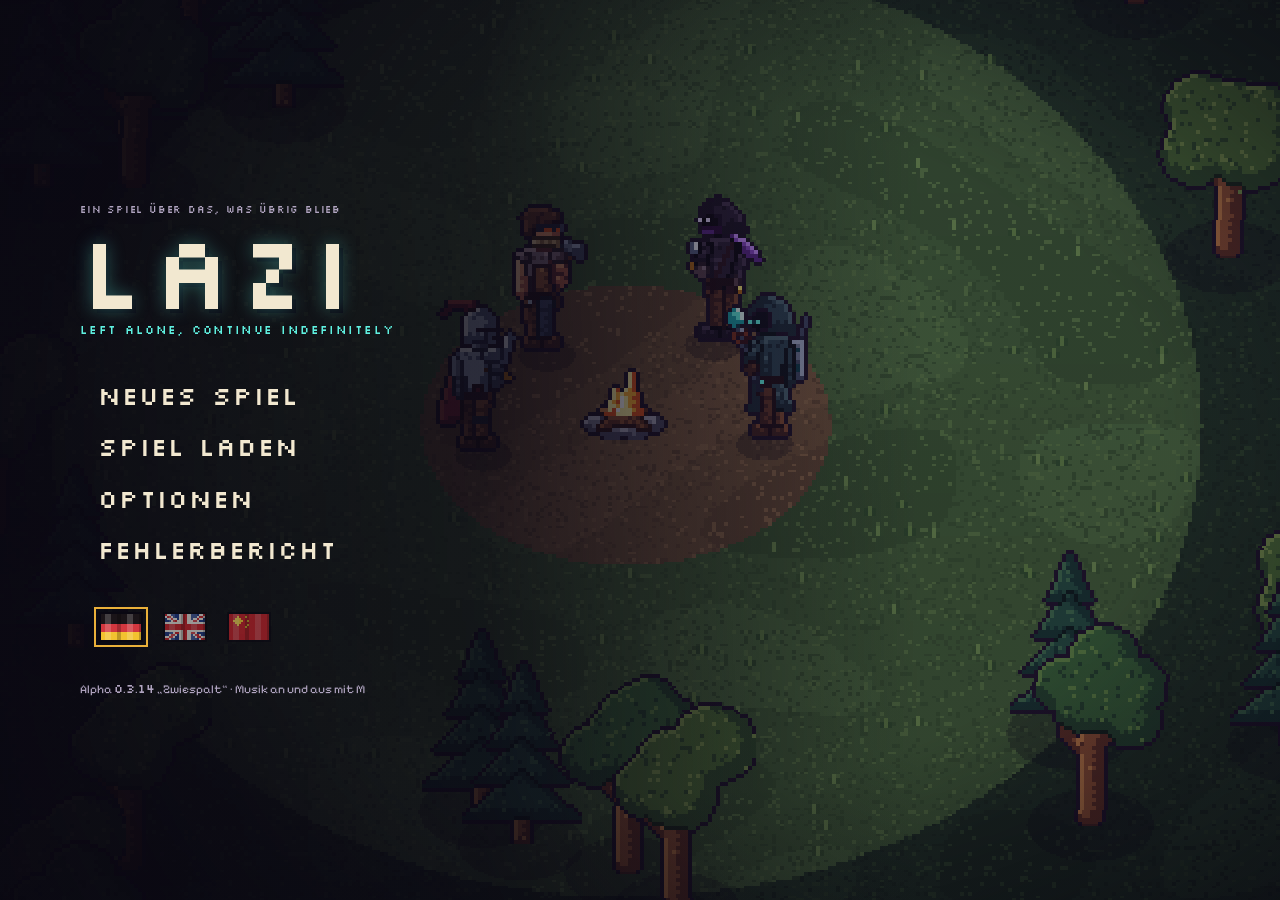
==== index.html @ 19bdff9a "LAZI 0.3.14" ====
<!doctype html><html><head><meta charset="utf-8">
<meta name="viewport" content="width=device-width,initial-scale=1,viewport-fit=cover">
<link rel="manifest" href="manifest.webmanifest"><link rel="apple-touch-icon" href="icon-192.png">
<meta name="mobile-web-app-capable" content="yes"><meta name="apple-mobile-web-app-capable" content="yes">
<meta name="apple-mobile-web-app-status-bar-style" content="black-translucent"><meta name="apple-mobile-web-app-title" content="LAZI">
<meta name="theme-color" content="#120f1c">
<style>:root{box-sizing:border-box;padding-top:env(safe-area-inset-top,0px);padding-bottom:env(safe-area-inset-bottom,0px)}body{margin:0;padding:0}img{max-width:100%}</style>
<script>if ('serviceWorker' in navigator) addEventListener('load', () => {
  const schonDa = !!navigator.serviceWorker.controller;
  navigator.serviceWorker.addEventListener('controllerchange', () => { if (schonDa) neueFassungBereit(); });
  navigator.serviceWorker.register('sw.js').then(r => {
    const pruefen = () => r.update().catch(() => {});
    pruefen();
    document.addEventListener('visibilitychange', () => { if (!document.hidden) pruefen(); });
  }).catch(() => {});
});</script>
<title>LAZI</title>
<meta name="claude:viewport-fit-sides" content="cover">
<link rel="stylesheet" href="schriften/schriften.css">
<style>
/* Layout: Vollbild-Spielfläche (Three.js), darüber schwebende Pixel-Panels.
   Dorf: Ressourcen oben, Bauleiste unten. Mission: HUD oben, Steuerung unten.
   Bewusst nur ein dunkles Farbschema: das Spiel hat seine eigene Welt. */
:root {
  --night: #120f1c;      /* Hintergrund */
  --panel: #1f1a2e;      /* Panels, leicht violett wie die Umrisse der Figuren */
  --panel2: #2a2340;     /* Karten in Panels */
  --edge: #463a62;       /* Panel-Rahmen */
  --ink: #f2e8d0;        /* Pergament-Text */
  --dim: #b0a4c0;        /* leiser Text */
  --bronze: #eab03a;     /* Gold */
  --relic: #5ff0e0;      /* Lazi-Leuchten */
  --blood: #ff5a4a;      /* Leben, Gefahr */
  --good: #8ad860;       /* Einwohner, Heilung */
  --rare: #5b9cff;
  --f-display: 'Silkscreen', 'Courier New', monospace;
  --f-body: 'LAZI Ziffern', 'Pixelify Sans', 'Trebuchet MS', sans-serif;
  color-scheme: dark;
}
html, body { height: 100%; }
[hidden] { display: none !important; }
body {
  background: var(--night); color: var(--ink);
  font-family: var(--f-body); font-size: 16px; line-height: 1.35;
  overflow: hidden; user-select: none; -webkit-user-select: none; touch-action: none;
}
#game { position: fixed; inset: 0; width: 100%; height: 100%; display: block; image-rendering: pixelated; }
button { font: inherit; color: inherit; }

.panel {
  background: var(--panel); color: var(--ink);
  border: 2px solid var(--edge);
  box-shadow: 0 0 0 2px #0a0812, inset 0 -3px 0 #0006;
  padding: 8px 10px;
}
.label { font-family: var(--f-display); font-size: 10px; letter-spacing: .08em; text-transform: uppercase; color: var(--dim); }
.note { font-size: 13px; color: var(--dim); margin: 0; }

.btn {
  appearance: none; cursor: pointer; justify-self: start;
  font: 400 15px/1 var(--f-display); letter-spacing: .06em; text-transform: uppercase;
  color: #241404; background: var(--bronze); border: 0; padding: 12px 18px;
  box-shadow: inset 0 -4px 0 #9a5a10, 0 0 0 2px #0a0812;
}
.btn:hover { filter: brightness(1.1); }
.btn:focus-visible, .baukarte:focus-visible, .tb:focus-visible, .schliessen:focus-visible { outline: 3px solid var(--relic); outline-offset: 3px; }
.btn:disabled { filter: grayscale(1) brightness(.6); cursor: not-allowed; }
.btn.small { font-size: 11px; padding: 8px 10px; }
.btn.ghost { background: var(--panel2); color: var(--ink); box-shadow: inset 0 -4px 0 #0008, 0 0 0 2px var(--edge); }
.knopfreihe { display: flex; flex-wrap: wrap; gap: 10px; }

/* ---------- Mission-HUD ---------- */
#hud {
  position: fixed; left: 0; right: 0; top: 0; pointer-events: none;
  display: flex; gap: 8px; justify-content: space-between; align-items: flex-start;
  padding-top: calc(10px + env(safe-area-inset-top, 0px));
  padding-left: max(16px, env(safe-area-inset-left, 0px));
  padding-right: max(16px, env(safe-area-inset-right, 0px));
}
#hud > .panel { min-width: 0; }
.hud-l { display: grid; gap: 5px; width: 210px; }
.hud-c { text-align: center; display: grid; gap: 4px; min-width: 190px; }
.hud-r { display: grid; grid-template-columns: auto auto; gap: 2px 12px; font-variant-numeric: tabular-nums; }
.hud-r b { text-align: right; font-weight: 600; }
.g { color: var(--bronze); } .t { color: var(--relic); }
.bar { position: relative; height: 14px; background: #0a0812; border: 2px solid #000; }
.bar i { position: absolute; inset: 0 auto 0 0; width: 100%; display: block; }
.bar b { position: relative; display: block; font: 600 11px/10px var(--f-body); text-align: center; padding-top: 1px; color: #fff; text-shadow: 1px 1px 0 #000; }
.bar.hp i { background: linear-gradient(#ff7a5e 0 50%, #d2373f 50%); }
.bar.charge { height: 8px; }
.bar.charge i { background: var(--relic); width: 0; }
.bar.boss { height: 12px; }
.bar.boss i { background: linear-gradient(#c09cff 0 50%, #8a5ce0 50%); }
.bar.door i { background: linear-gradient(#c8d2e8 0 50%, #68728e 50%); }
#waveLabel { font-family: var(--f-display); font-size: 14px; letter-spacing: .06em; }
#waveSub { font-size: 13px; color: var(--dim); }
.weapon { font-size: 13px; }

#hint {
  position: fixed; left: max(16px, env(safe-area-inset-left, 0px)); bottom: calc(14px + env(safe-area-inset-bottom, 0px));
  font-size: 13px; color: var(--dim); max-width: 600px; pointer-events: none;
  display: flex; flex-wrap: wrap; gap: 4px 14px;
}
kbd { font-family: var(--f-display); font-size: 10px; color: var(--ink); background: #0a0812; border: 1px solid var(--edge); padding: 1px 4px; white-space: nowrap; }

#toast {
  position: fixed; left: 50%; top: 30%; transform: translate(-50%, -50%);
  font-family: var(--f-display); font-size: clamp(18px, 4vw, 30px); letter-spacing: .06em; text-align: center;
  color: var(--ink); text-shadow: 3px 3px 0 #0a0812; pointer-events: none; opacity: 0; transition: opacity .25s;
  width: min(90vw, 720px); text-wrap: balance; z-index: 5;
}
#toast.show { opacity: 1; }
#toast small { display: block; font-family: var(--f-body); font-size: .55em; letter-spacing: 0; color: var(--bronze); margin-top: 6px; }

#fx { position: fixed; inset: 0; pointer-events: none; overflow: hidden; }
.dmg { position: absolute; font: 700 15px/1 var(--f-body); color: #fff; text-shadow: 2px 2px 0 #0a0812, -1px -1px 0 #0a0812; transform: translate(-50%, -50%); white-space: nowrap; }
.dmg.big { font-size: 21px; color: var(--bronze); }
.dmg.hurt { color: #ff8a70; }
.dmg.heal { color: var(--good); }
.dmg.loot { color: var(--relic); font-size: 13px; }

#itemCard {
  position: fixed; left: 50%; transform: translateX(-50%);
  bottom: calc(18px + env(safe-area-inset-bottom, 0px));
  width: min(360px, calc(100vw - 32px)); display: grid; gap: 4px;
}
#hint:not([hidden]) ~ #itemCard { bottom: calc(90px + env(safe-area-inset-bottom, 0px)); }
#itemCard.touch { bottom: calc(190px + env(safe-area-inset-bottom, 0px)); }
#itemCard .ic-name { font-size: 19px; font-weight: 700; }
#itemCard .ic-stats { font-size: 14px; font-variant-numeric: tabular-nums; }
#itemCard .ic-eff { font-size: 13px; color: var(--relic); }
.up { color: var(--good); } .down { color: #ff8a70; }

/* ---------- Dorf ---------- */
#dorfUi { position: fixed; inset: 0; pointer-events: none; }
#dorfUi > * { pointer-events: auto; }
#dorfTop {
  position: absolute; left: 0; right: 0; top: 0; pointer-events: none;
  display: flex; gap: 8px; justify-content: space-between; align-items: flex-start; flex-wrap: wrap;
  padding-top: calc(10px + env(safe-area-inset-top, 0px));
  padding-left: max(16px, env(safe-area-inset-left, 0px));
  padding-right: max(16px, env(safe-area-inset-right, 0px));
}
#dorfTop > * { pointer-events: auto; min-width: 0; }
.ressourcen { display: flex; flex-wrap: wrap; gap: 4px 16px; align-items: baseline; font-variant-numeric: tabular-nums; }
.res { display: grid; }
.res b { font-size: 19px; font-weight: 700; line-height: 1.1; }
.res .a { color: var(--good); }
.res small { font-size: 11px; color: var(--dim); }
.res b, .res-mini b { text-shadow: 1px 1px 0 #0a0812; letter-spacing: .02em; }
/* Eingeklappt: die übrigen Vorräte als Kurzliste mit Symbolen im freien Platz rechts */
.ressourcen:not(.zu) .res-mini { display: none; }
.res-mini { display: grid; grid-template-columns: repeat(2, auto); gap: 1px 10px; align-content: center; justify-content: start; font-variant-numeric: tabular-nums; }
.res-mini span { display: flex; align-items: center; gap: 3px; white-space: nowrap; }
.res-mini b { font-size: 14px; font-weight: 700; line-height: 1.1; color: var(--ink); }
.res-mini .rsym { width: 13px; height: 13px; }
.epoche { width: 300px; display: grid; gap: 4px; }
.epoche-name { font-family: var(--f-display); font-size: 12px; letter-spacing: .04em; }
#dZiel { list-style: none; margin: 0; padding: 0; font-size: 13px; color: var(--dim); display: grid; gap: 1px; }
#dZiel li.ok { color: var(--good); }
.oben-rechts { display: flex; gap: 8px; align-items: flex-start; }

#bauBereich {
  position: absolute; left: max(16px, env(safe-area-inset-left, 0px)); bottom: calc(14px + env(safe-area-inset-bottom, 0px));
  right: calc(max(16px, env(safe-area-inset-right, 0px)) + 190px); display: grid; gap: 0;
}
#bauReiter { display: flex; gap: 2px; overflow-x: auto; touch-action: pan-x; }
#bauBereich.zu #bauLeiste { display: none; }
.reiter.klappe { color: var(--ink); }
#bauBereich.zu .reiter { border-bottom: 2px solid var(--edge); }
.reiter {
  appearance: none; cursor: pointer; flex: none; font: 400 11px/1 var(--f-display); letter-spacing: .05em; text-transform: uppercase;
  color: var(--dim); background: var(--panel); border: 2px solid var(--edge); border-bottom: 0; padding: 8px 12px 7px;
}
.reiter.an { color: var(--bronze); background: var(--panel); box-shadow: inset 0 3px 0 var(--bronze); }
.reiter:focus-visible { outline: 3px solid var(--relic); outline-offset: -3px; }
#bauLeiste { display: flex; gap: 8px; overflow-x: auto; padding: 8px; touch-action: pan-x; min-height: 128px; align-items: stretch; }
.leiste-note { align-self: center; max-width: 52ch; padding: 0 6px; }
.politik-karte { flex: 0 0 auto; width: 230px; display: grid; gap: 4px; align-content: start; background: var(--panel2); border: 2px solid var(--edge); padding: 6px 8px; }
.ls-wert { font-size: 17px; }
.gruende { list-style: none; margin: 0; padding: 0; display: grid; gap: 1px; font-size: 12px; }
.gruende li { display: flex; justify-content: space-between; gap: 8px; }
.nachbar { display: flex; justify-content: space-between; gap: 8px; font-size: 14px; }
.ausbau { display: grid; gap: 2px; border-top: 2px solid var(--edge); padding-top: 6px; }
.res.kohle b { color: #a8a0b8; }
.baukarte {
  flex: 0 0 auto; width: 118px; display: grid; justify-items: center; gap: 2px; cursor: pointer; text-align: center;
  background: var(--panel2); border: 2px solid var(--edge); padding: 6px 6px 8px;
}
.baukarte:hover { border-color: var(--bronze); }
.baukarte canvas { width: 64px; height: auto; max-height: 56px; object-fit: contain; image-rendering: pixelated; }
.baukarte b { font-size: 14px; line-height: 1.1; overflow-wrap: anywhere; hyphens: auto; }
.baukarte { overflow: hidden; }
.baukarte span, .baukarte p { overflow-wrap: anywhere; hyphens: auto; }
.baukarte .preis { font-size: 12px; color: var(--bronze); }
.baukarte .grund { font-size: 11px; color: #ff9a80; min-height: 1em; }
.baukarte.gesperrt { opacity: .62; }
.baukarte { position: relative; }
.baukarte .schloss { display: none; position: absolute; left: 50%; top: 8px; transform: translateX(-50%); width: 60px; height: auto; image-rendering: pixelated; pointer-events: none; }
.baukarte.epochezu { opacity: 1; background: #0e0c14; border-color: #2a2632; }
.baukarte.epochezu > :not(.schloss):not(.grund) { filter: grayscale(1) brightness(.45); }
.baukarte.epochezu .schloss { display: block; }
.baukarte.epochezu .grund { color: #c0b8d0; }
#dorfKnoepfe {
  position: absolute; right: max(16px, env(safe-area-inset-right, 0px)); bottom: calc(14px + env(safe-area-inset-bottom, 0px));
  display: grid; gap: 8px; width: 176px;
}
#dorfKnoepfe .btn { justify-self: stretch; text-align: center; }
#btnMission { padding: 16px 12px; font-size: 16px; }
#bauModus {
  position: absolute; left: 50%; transform: translateX(-50%); bottom: calc(18px + env(safe-area-inset-bottom, 0px));
  display: flex; gap: 10px; align-items: center; flex-wrap: wrap; justify-content: center; width: min(460px, calc(100vw - 32px));
}
#bauModusText { font-weight: 600; flex: 1 1 100%; text-align: center; }
#infoPanel {
  position: absolute; right: max(16px, env(safe-area-inset-right, 0px)); top: calc(150px + env(safe-area-inset-top, 0px));
  width: min(300px, calc(100vw - 32px)); display: grid; gap: 8px; padding-right: 36px;
  max-height: calc(100vh - 370px); overflow-y: auto;
}
#infoPanel .btn { justify-self: stretch; text-align: center; }
#infoPanel p { margin: 0; font-size: 14px; }
.info-titel { font-family: var(--f-display); font-size: 15px; }
.schliessen { position: absolute; right: 6px; top: 4px; background: none; border: 0; color: var(--dim); font-size: 22px; cursor: pointer; padding: 2px 6px; }

/* ---------- Overlay ---------- */
#overlay {
  position: fixed; inset: 0; display: grid; place-items: center; overflow-y: auto; z-index: 10;
  background: radial-gradient(ellipse at center, #120f1ccc, #06040cf0);
  padding-block: calc(20px + env(safe-area-inset-top, 0px)) calc(20px + env(safe-area-inset-bottom, 0px));
  padding-left: max(16px, env(safe-area-inset-left, 0px)); padding-right: max(16px, env(safe-area-inset-right, 0px));
  touch-action: pan-y;
}
.card { width: min(580px, 100%); display: grid; gap: 14px; padding: 20px 22px; }
.card h1 { margin: 0; font-family: var(--f-display); font-weight: 400; font-size: clamp(24px, 6vw, 36px); line-height: 1.05; letter-spacing: .03em; text-wrap: balance; }
.card p { margin: 0; max-width: 62ch; }
.card .story { font-size: 17px; border-left: 3px solid var(--bronze); padding-left: 12px; }
.facts { display: grid; grid-template-columns: max-content 1fr; gap: 6px 14px; font-size: 15px; margin: 0; }
.facts dt { font-family: var(--f-display); font-size: 10px; letter-spacing: .08em; text-transform: uppercase; color: var(--dim); padding-top: 4px; }
.facts dd { margin: 0; min-width: 0; }
.pips { color: var(--blood); letter-spacing: 2px; }
.pips span { color: #4a3e5a; }
.rewards { display: flex; flex-wrap: wrap; gap: 8px; }
.reward { border: 2px solid var(--edge); background: #0a0812; padding: 6px 10px; font-variant-numeric: tabular-nums; }
.reward b { font-size: 20px; display: block; }
.reward.g b { color: var(--bronze); } .reward.t b { color: var(--relic); } .reward.a b { color: var(--good); } .reward.s b { color: var(--ink); }
.controls { display: grid; grid-template-columns: max-content 1fr; gap: 4px 12px; font-size: 14px; color: var(--dim); }
.beutel { display: grid; gap: 8px; max-height: 50vh; overflow-y: auto; }
.beutel-zeile { background: var(--panel2); border: 2px solid var(--edge); padding: 8px 10px; display: grid; gap: 4px; }
.beutel-zeile.aktiv { border-color: var(--bronze); }
.bz-name { font-weight: 700; font-size: 16px; }
.bz-werte { font-size: 13px; color: var(--dim); }
.bz-werte .eff { color: var(--relic); }
.bz-knoepfe { display: flex; flex-wrap: wrap; gap: 6px; }
.bz-knoepfe:empty { display: none; }

/* ---------- Touch-Steuerung ---------- */
#touch { position: fixed; inset: 0; pointer-events: none; }
#stick {
  position: absolute; left: max(18px, env(safe-area-inset-left, 0px)); bottom: calc(24px + env(safe-area-inset-bottom, 0px));
  width: 130px; height: 130px; border-radius: 50%; border: 2px solid #ffffff33; background: #00000033; pointer-events: auto;
}
#knob { position: absolute; left: 50%; top: 50%; width: 54px; height: 54px; margin: -27px 0 0 -27px; border-radius: 50%; background: #f2e8d055; border: 2px solid #f2e8d0aa; }
#tbtns {
  position: absolute; right: max(16px, env(safe-area-inset-right, 0px)); bottom: calc(22px + env(safe-area-inset-bottom, 0px));
  display: grid; grid-template-columns: 64px 76px; grid-template-rows: 64px 76px; gap: 10px; pointer-events: auto;
}
.tb {
  border-radius: 50%; border: 2px solid #0a0812; color: var(--ink); background: #1f1a2ecc;
  font: 400 9px/1.1 var(--f-display); letter-spacing: .04em; text-transform: uppercase; display: grid; place-items: center; text-align: center;
  box-shadow: inset 0 -4px 0 #0008;
}
.tb.main { background: #eab03acc; color: #241404; grid-column: 2; grid-row: 2; }
.tb.on { filter: brightness(1.5); }


/* Düstere Stimmung: dunkle Ränder und ein kühler Schleier über der Welt */
#stimmung {
  position: fixed; inset: 0; pointer-events: none;
  background:
    radial-gradient(ellipse 75% 70% at 50% 50%, transparent 55%, rgba(6, 4, 14, .62) 100%),
    linear-gradient(rgba(28, 22, 52, .22), rgba(18, 12, 30, .3));
}
.dmg.golem { color: #c8e8ff; font-size: 13px; }
.weapon.dim { color: var(--dim); font-size: 12px; }
.weapon.dim:empty { display: none; }
.bar.energy { height: 10px; }
.bar.energy i { background: linear-gradient(#a0fff4 0 50%, #2ab8b0 50%); }
.bar.energy b { font-size: 9px; line-height: 8px; }
.card.breit { width: min(860px, 100%); }
.klassen { display: grid; grid-template-columns: repeat(auto-fit, minmax(230px, 1fr)); gap: 10px; }
.klasse-karte { background: var(--panel2); border: 2px solid var(--edge); padding: 10px; display: grid; grid-template-columns: 72px 1fr; gap: 10px; align-items: stretch; }
.klasse-karte canvas { width: 64px; height: 78px; image-rendering: pixelated; }
.schwer-wahl { display: grid; gap: 6px; margin-bottom: 10px; }
.schwer-wahl .note { margin: 0; }
.schwer-wahl .btn, .kk-text .btn { min-height: 44px; }
#ladebild { position: fixed; inset: 0; z-index: 9000; display: grid; place-content: center; justify-items: center; gap: 12px; background: #0a0812; color: var(--ink); font: 400 15px var(--f-display); letter-spacing: .06em; }
#ladebild[hidden] { display: none; }
#ladebild i { display: block; width: 140px; height: 6px; background: linear-gradient(90deg, transparent, var(--bronze), transparent); background-size: 60px 100%; background-repeat: no-repeat; animation: laden 1s linear infinite; }
@keyframes laden { from { background-position: -60px 0; } to { background-position: 140px 0; } }
.kk-bilder { display: grid; justify-items: center; align-content: start; gap: 2px; }
.kk-bilder small { font-size: 10px; color: var(--dim); margin-bottom: 8px; text-align: center; }
.klasse-karte canvas.modern { height: auto; image-rendering: auto; }
.kk-text { display: flex; flex-direction: column; gap: 4px; min-width: 0; }
.kk-text .btn { margin-top: auto; align-self: flex-start; }
.kk-text b { font-size: 18px; }
.kk-text p { font-size: 14px; margin: 0; }
.wahl { display: grid; gap: 6px; }
.wahl-knoepfe { display: grid; grid-template-columns: repeat(auto-fit, minmax(112px, 1fr)); gap: 6px; }
.wahl-knopf { text-align: left; background: var(--panel2); border: 2px solid var(--edge); padding: 8px; cursor: pointer; display: grid; gap: 2px; }
.wahl-knopf small { font-size: 12px; color: var(--dim); }
.wahl-knopf.an { border-color: var(--bronze); box-shadow: inset 0 0 0 1px var(--bronze); }
.wahl-knopf:focus-visible { outline: 3px solid var(--relic); outline-offset: 2px; }
.oben-rechts .btn.small { padding: 9px 10px; }

/* ---------- Hauptmenü ---------- */
#hauptmenue {
  position: fixed; inset: 0; z-index: 8;
  background: linear-gradient(90deg, rgba(10, 8, 18, .94) 0, rgba(10, 8, 18, .72) 38%, rgba(10, 8, 18, 0) 72%);
  display: flex; align-items: center;
  padding-left: max(16px, env(safe-area-inset-left, 0px)); padding-right: max(16px, env(safe-area-inset-right, 0px));
  padding-block: calc(24px + env(safe-area-inset-top, 0px)) calc(24px + env(safe-area-inset-bottom, 0px));
}
.hm-innen { display: grid; gap: 34px; padding-left: clamp(0px, 5vw, 72px); max-width: 460px; }
.hm-titel { display: grid; gap: 6px; }
.hm-titel h1 { margin: 0; font-family: var(--f-display); font-weight: 400; font-size: clamp(56px, 12vw, 104px); line-height: .9; letter-spacing: .08em; color: var(--ink); text-shadow: 0 0 18px rgba(95, 240, 224, .35), 4px 4px 0 #0a0812; }
.hm-titel p { margin: 0; font-family: var(--f-display); font-size: 12px; letter-spacing: .12em; color: var(--relic); text-transform: uppercase; }
.hm-knoepfe { display: grid; gap: 4px; }
.hm-knopf {
  appearance: none; background: none; border: 0; cursor: pointer; text-align: left; color: var(--ink);
  font: 400 clamp(20px, 4vw, 26px)/1.2 var(--f-display); letter-spacing: .04em; padding: 8px 14px; border-left: 4px solid transparent;
  display: grid;
}
.hm-knopf small { font-family: var(--f-body); font-size: 13px; letter-spacing: 0; color: var(--dim); }
.hm-knopf:hover, .hm-knopf:focus-visible { border-left-color: var(--bronze); background: rgba(234, 176, 58, .08); outline: none; color: #fff; }
.bestenliste { width: 100%; border-collapse: collapse; font-size: 13px; margin: 4px 0 10px; }
.bestenliste th, .bestenliste td { text-align: left; padding: 3px 6px; border-bottom: 1px solid rgba(255,255,255,.1); }
.bestenliste th { color: var(--dim); font-weight: 400; }
.bestenliste .eigener td { color: var(--bronze, #eab03a); font-weight: 700; }
#bauOk.aus { opacity: .45; }
#bauGrundText { color: #ff9a80; flex: 1 1 100%; text-align: center; }
.hm-fuss { margin: 0; font-size: 12px; color: var(--dim); }
#bauReiter .werkzeug { margin-left: auto; }
#bauReiter .werkzeug + .werkzeug { margin-left: 0; }
#bauReiter .werkzeug:disabled { opacity: .45; cursor: default; }
.btn.abbau { color: #ff9a80; }
.hm-sprachen { display: flex; gap: 10px; padding-left: 14px; }
.flagge { appearance: none; padding: 3px; background: none; border: 2px solid transparent; cursor: pointer; line-height: 0; opacity: .6; transition: opacity .15s, transform .15s; }
.flagge canvas { width: 44px; height: 30px; image-rendering: pixelated; }
.flagge:hover, .flagge:focus-visible { opacity: 1; transform: translateY(-2px); outline: none; border-color: var(--edge); }
.flagge.an { opacity: 1; border-color: var(--bronze); }
#grafikHinweis { position: fixed; left: 50%; transform: translateX(-50%); top: calc(12px + env(safe-area-inset-top, 0px)); z-index: 20; width: min(420px, calc(100vw - 32px)); display: grid; gap: 8px; }
#grafikHinweis p { margin: 0; }
#fpsAnzeige { position: fixed; left: max(8px, env(safe-area-inset-left, 0px)); bottom: calc(6px + env(safe-area-inset-bottom, 0px)); z-index: 9; font: 400 10px var(--f-display); color: var(--relic); background: #0a0812c0; padding: 2px 5px; pointer-events: none; }

/* ---------- Spielstände und Optionen ---------- */
.plaetze { display: grid; gap: 8px; }
.modus-karten { display: grid; gap: 8px; }
.modus-karte {
  appearance: none; cursor: pointer; text-align: left; display: grid; gap: 3px; color: var(--ink);
  background: var(--panel2); border: 2px solid var(--edge); border-left: 4px solid var(--bronze); padding: 10px 12px; font: inherit;
}
.modus-karte b { font: 400 16px/1.1 var(--f-display); letter-spacing: .05em; text-transform: uppercase; color: var(--bronze); }
.modus-karte span { font-size: 14px; color: var(--ink); }
.modus-karte small { font-size: 12px; color: var(--dim); }
.modus-karte:hover:not(:disabled), .modus-karte:focus-visible { border-color: var(--bronze); background: rgba(234, 176, 58, .08); outline: none; }
.modus-karte:disabled { cursor: not-allowed; opacity: .55; border-left-color: var(--edge); }
.modus-karte:disabled b { color: var(--dim); }
.modus-karte:disabled small { color: var(--relic); }
.platz { display: flex; flex-wrap: wrap; gap: 8px 14px; align-items: center; justify-content: space-between; background: var(--panel2); border: 2px solid var(--edge); padding: 10px 12px; }
.platz.leer { opacity: .75; }
.platz-text { display: grid; gap: 2px; min-width: 0; }
.platz-text b { font-family: var(--f-display); font-weight: 400; font-size: 13px; letter-spacing: .04em; }
.platz-text span { font-size: 15px; }
.platz-text small { font-size: 12px; color: var(--dim); }
.platz-knoepfe { display: flex; flex-wrap: wrap; gap: 6px; }
.sicherung { font: 12px/1.4 ui-monospace, monospace; width: 100%; min-height: 110px; resize: vertical; box-sizing: border-box; background: #0a0812; color: var(--ink); border: 2px solid var(--edge); padding: 6px 8px; word-break: break-all; }
.optionen { display: grid; gap: 14px; }
.opt-gruppe { display: grid; grid-template-columns: minmax(0, 1fr) auto; gap: 8px 16px; align-items: center; }
.opt-gruppe > .label { grid-column: 1 / -1; color: var(--bronze); }
.opt-gruppe label { font-size: 15px; }
.opt-gruppe select, .opt-gruppe input[type="range"] { font: inherit; font-size: 14px; background: #0a0812; color: var(--ink); border: 2px solid var(--edge); padding: 4px 6px; width: 190px; max-width: 46vw; }
.opt-gruppe input[type="range"] { padding: 0; accent-color: var(--bronze); }
.opt-gruppe input[type="checkbox"] { width: 20px; height: 20px; accent-color: var(--bronze); justify-self: end; }
.opt-gruppe select:focus-visible, .opt-gruppe input:focus-visible { outline: 3px solid var(--relic); outline-offset: 2px; }

/* ---------- Held ---------- */
#btnHeld.hinweis { box-shadow: inset 0 -4px 0 #0008, 0 0 0 2px var(--bronze); }
.bar.xp { height: 16px; }
.bar.xp i { background: linear-gradient(#ffe07a 0 50%, var(--bronze) 50%); }
.bar.xp b { font-size: 11px; line-height: 12px; }
.held-grid { display: grid; grid-template-columns: minmax(0, 1fr) minmax(0, 1.8fr); gap: 18px; align-items: start; }
.held-werte, .held-baum { display: grid; gap: 8px; min-width: 0; }
.wert-zeile { display: flex; gap: 10px; align-items: center; justify-content: space-between; background: var(--panel2); border: 2px solid var(--edge); padding: 8px 10px; }
.wert-zeile .note { display: block; }
.meilenstein { display: grid; gap: 6px; }
.ms-kopf { display: flex; gap: 10px; align-items: baseline; }
.ms-stufe { font-family: var(--f-display); font-size: 13px; color: var(--dim); }
.ms-stufe.erreicht { color: var(--bronze); }
.ms-wahl { display: grid; grid-template-columns: minmax(0, 1fr) auto minmax(0, 1fr); gap: 6px; align-items: stretch; }
.oder { align-self: center; font-size: 12px; color: var(--dim); }
.faehigkeit { background: var(--panel2); border: 2px solid var(--edge); padding: 8px 10px; display: flex; flex-direction: column; gap: 4px; }
.faehigkeit b { font-size: 15px; }
.faehigkeit p { margin: 0; font-size: 13px; color: var(--dim); }
.faehigkeit .btn { align-self: flex-start; margin-top: auto; }
.faehigkeit.gewaehlt { border-color: var(--bronze); box-shadow: inset 0 0 0 1px var(--bronze); }
.faehigkeit.verpasst, .faehigkeit.gesperrt { opacity: .5; }
.dmg.perfekt { color: #d8b0ff; font-size: 17px; }

/* ---------- Weltkarte ---------- */
#weltkarte {
  position: fixed; inset: 0; z-index: 7; background: #0a0812; display: flex; flex-direction: column; gap: 10px;
  padding-block: calc(10px + env(safe-area-inset-top, 0px)) calc(10px + env(safe-area-inset-bottom, 0px));
  padding-left: max(16px, env(safe-area-inset-left, 0px)); padding-right: max(16px, env(safe-area-inset-right, 0px));
}
.karte-kopf { display: flex; flex-wrap: wrap; gap: 8px 16px; align-items: center; justify-content: space-between; }
.karte-kopf > div:first-child { display: grid; gap: 2px; min-width: 0; }
.karte-titel { font-family: var(--f-display); font-weight: 400; font-size: 20px; letter-spacing: .04em; }
.karte-kopf small { font-size: 13px; color: var(--dim); }
.karte-flaeche { flex: 1; min-height: 0; display: grid; grid-template-columns: minmax(0, 1fr) 320px; gap: 12px; align-items: start; }
.karte-rahmen { position: relative; width: min(100%, calc((100vh - 120px) * 16 / 9)); aspect-ratio: 16 / 9; justify-self: center; border: 2px solid var(--edge); box-shadow: 0 0 0 2px #0a0812; align-self: center; }
#karteBild { position: absolute; top: 0; left: 0; width: 100%; height: 100%; image-rendering: pixelated; display: block; }
#karteOrte { position: absolute; top: 0; left: 0; width: 100%; height: 100%; z-index: 1; }
.ort-liste { display: none; position: relative; flex: none; gap: 6px; overflow-x: auto; padding-bottom: 2px; -webkit-overflow-scrolling: touch; }
.ort-liste button { flex: none; appearance: none; background: var(--panel); border: 1px solid var(--edge); color: var(--ink); font: 400 11px/1.2 var(--f-display); letter-spacing: .03em; padding: 7px 9px; cursor: pointer; white-space: nowrap; }
.ort-liste button.heim { border-color: var(--relic); }
.ort-liste button.gewaehlt { border-color: var(--bronze); background: #2a2340; box-shadow: inset 0 0 0 1px var(--bronze); }
.karte-scroll { display: contents; }
.ort-knopf.rechts { transform: translate(-100%, 18%); }
.ort-knopf.links { transform: translate(0, 18%); }
.ort-knopf.gewaehlt { z-index: 2; }
.ort-knopf {
  position: absolute; transform: translate(-50%, 18%); appearance: none; cursor: pointer;
  background: #0a0812d8; border: 1px solid var(--edge); color: var(--ink); padding: 3px 6px;
  font: 400 10px/1.2 var(--f-display); letter-spacing: .03em; display: grid; justify-items: center; gap: 1px; white-space: nowrap;
}
.ort-knopf .pips { font-size: 8px; letter-spacing: 1px; }
.ort-knopf:hover, .ort-knopf:focus-visible { border-color: var(--bronze); outline: none; }
.ort-knopf.gewaehlt { border-color: var(--bronze); background: #2a2340f0; box-shadow: 0 0 0 1px var(--bronze); }
.ort-knopf.bald { color: var(--dim); }
.ort-knopf.geheim { border-color: #b46aff; color: #e0c8ff; }
.ort-knopf.heim { border-color: var(--relic); }
.ort-knopf.anfrage { border-color: #e8c040; }
.ort-knopf.anfrage .ort-name::after, .ort-liste button.anfrage::after { content: ' !'; color: #e8c040; font-weight: bold; }
.anfrage-box { border: 2px solid #e8c040; background: var(--panel2); padding: 8px; display: grid; gap: 6px; margin-bottom: 6px; }
.anfrage-box .label { color: #e8c040; }
.tagesbericht .bericht-zahlen { display: flex; flex-wrap: wrap; gap: 4px 10px; margin: 4px 0 8px; font-size: 15px; }
.tagesbericht .bericht-text p { margin: 4px 0; }
.cluster.still b { color: #c0612c; }
.cluster.still .cluster-bar { opacity: .3; }
.stand-liste, .aushaenge { display: grid; gap: 4px; margin: 6px 0; }
.stand-zeile, .aushang { border: 2px solid var(--line, #3a3446); background: var(--panel2); padding: 6px 8px; display: grid; gap: 4px; }
.stand-knoepfe { display: flex; flex-wrap: wrap; gap: 4px; }
.aushang.erledigt { opacity: 0.6; }
.aushang p { margin: 0; }
#marktKnopf { position: fixed; left: 50%; transform: translateX(-50%); bottom: calc(14px + env(safe-area-inset-bottom, 0px)); z-index: 6; max-width: calc(100vw - 32px); font-size: 11px; padding: 7px 12px; box-shadow: inset 0 -3px 0 #9a5a10, 0 0 0 2px #0a0812; }
.stand-knoepfe .btn, .aushang .btn { font-size: 10px; padding: 5px 8px; }
.preis[data-stufe="3"], .preis[data-stufe="4"] { color: #ff7a6a; }
.preis[data-stufe="0"], .preis[data-stufe="1"] { color: var(--good); }
.gold-zahl { color: #c8a048; }
.stand-zeile, .aushang { padding: 4px 6px; gap: 2px; }
.stand-zeile .note, .aushang .note { font-size: 12px; }
#karteInfo { display: grid; gap: 10px; align-content: start; max-height: 100%; overflow-y: auto; }
#karteInfo h2 { margin: 0; font-family: var(--f-display); font-weight: 400; font-size: 20px; letter-spacing: .03em; }
.karte-aktionen { display: grid; gap: 8px; }
.karte-aktionen .btn { justify-self: stretch; text-align: center; }
.aussenposten { border: 2px solid var(--edge); background: var(--panel2); padding: 8px; display: grid; gap: 6px; }

/* ---------- Ereignisse, Nachrichten, Chronik ---------- */
.ereignis-optionen { display: grid; gap: 8px; }
.ereignis-optionen .btn { justify-self: stretch; text-align: left; text-transform: none; font-family: var(--f-body); font-size: 16px; letter-spacing: 0; }
.ereignis-optionen .btn small { display: block; font-size: 13px; opacity: .8; margin-top: 2px; }
.folgen { margin: 0; padding-left: 20px; display: grid; gap: 4px; color: var(--bronze); }
.nachricht-zeile { display: grid; grid-template-columns: 76px 1fr; gap: 14px; align-items: start; }
.portrait { width: 72px; height: 108px; image-rendering: pixelated; border: 2px solid var(--edge); background: #0a0812; }
.nachricht-text { display: grid; gap: 4px; min-width: 0; }
.nachricht-text b { font-size: 18px; }
.nachricht-text p { margin: 0; font-size: 18px; line-height: 1.45; }
.nachricht-text p.funk { font-family: var(--f-display); font-size: 14px; letter-spacing: .06em; color: var(--relic); }
.chronik { display: grid; gap: 8px; max-height: 55vh; overflow-y: auto; }
.chronik-eintrag { background: var(--panel2); border: 2px solid var(--edge); padding: 8px 10px; display: grid; gap: 4px; }
.chronik-eintrag b { color: var(--bronze); }
.chronik-eintrag p { margin: 0; font-size: 15px; }
.chronik-eintrag.leer { opacity: .5; }
.chronik-eintrag.leer p { font-style: italic; }
.chronik-reiterleiste { display: flex; flex-wrap: wrap; gap: 6px; }
.chronik-reiter { appearance: none; background: var(--panel2); border: 1px solid var(--edge); color: var(--ink); font: 400 12px/1.2 var(--f-display); padding: 6px 8px; cursor: pointer; }
.chronik-reiter small { color: var(--dim); }
.chronik-reiter.aktiv { border-color: var(--bronze); box-shadow: inset 0 0 0 1px var(--bronze); }
.chronik-reiter.neu::after { content: ' •'; color: #e8c040; }
.chronik-kapiteltext { margin: 0; }
.chronik-kopf { display: flex; justify-content: space-between; align-items: baseline; gap: 8px; }
.chronik-neu { font: 400 10px/1 var(--f-display); color: #1d1328; background: #e8c040; padding: 2px 5px; text-transform: uppercase; }
.chronik-stimme { color: var(--dim); }
.chronik-eintrag .nachtrag { border-left: 2px solid var(--bronze); padding-left: 8px; font-style: italic; color: var(--dim); }
.chronik-eintrag .nachtrag .label { display: block; font-style: normal; }
.chronik-eintrag.stimme-fund { background: #2a2418; border-color: #5a4a30; }
.chronik-eintrag.stimme-fund .chronik-text { font-family: var(--f-body); color: #e8dcc0; }
.chronik-eintrag.stimme-funk .chronik-text, .chronik-eintrag.stimme-kustos .chronik-text { font-family: ui-monospace, Menlo, Consolas, monospace; color: #9ff8ec; letter-spacing: .02em; }
.chronik-eintrag.stimme-funk, .chronik-eintrag.stimme-kustos { border-color: #2a5a5a; }
.chronik-eintrag.stimme-fuchs { border-style: dashed; border-color: #a0503a; }
.chronik-eintrag.stimme-fuchs .chronik-text { color: #ffb8a0; transform: rotate(-0.6deg); }
.legendaer { border: 2px solid #ff9a3a; background: rgba(255, 154, 58, .08); padding: 8px 10px; display: grid; gap: 2px; }
.legendaer b { color: #ff9a3a; font-size: 18px; }
.tagesbericht { border-left: 3px solid var(--edge); padding-left: 10px; display: grid; gap: 2px; }
.tagesbericht p { margin: 0; font-size: 14px; color: var(--dim); }
.reward.h b, .res .h { color: #c8a46a; }
.schlecht, .res small.schlecht { color: #ff8a70; }
.baukarte .wirkung { font-size: 11px; color: var(--good); line-height: 1.2; }
.info-wirkung { font-size: 14px; color: var(--good); }
.bar.door.feuer i { background: linear-gradient(#ffd060 0 50%, #e0521c 50%); }
#nebel { position: fixed; inset: 0; pointer-events: none; }

/* ---------- Version 6: Mana, Fähigkeiten, Zustände ---------- */
.bar.mana { height: 10px; }
.bar.mana i { background: linear-gradient(#8ab8ff 0 50%, #3a6ad0 50%); }
.bar.mana b { font-size: 9px; line-height: 8px; }
#technikLeiste {
  position: fixed; left: 50%; transform: translateX(-50%); bottom: calc(14px + env(safe-area-inset-bottom, 0px));
  display: flex; gap: 6px; padding: 6px; pointer-events: auto;
}
.tk {
  position: relative; width: 112px; display: grid; gap: 1px; padding: 5px 7px 6px; overflow: hidden;
  background: var(--panel2); border: 2px solid var(--edge);
}
.tk b { font-size: 13px; line-height: 1.1; }
.tk small { font-size: 11px; color: #8ab8ff; }
.tk kbd { justify-self: start; }
.tk::after, .tb.tq::after {
  content: ''; position: absolute; inset: 0; pointer-events: none;
  background: conic-gradient(rgba(6, 4, 14, .72) calc(var(--cd, 0) * 360deg), transparent 0);
}
.tk.leer, .tb.tq.leer { filter: grayscale(.8) brightness(.75); }
.tk.bereit { border-color: var(--relic); }
.tk-cd { position: absolute; right: 6px; top: 4px; z-index: 1; font: 400 14px var(--f-display); color: #fff; text-shadow: 1px 1px 0 #000; }
#hint:not([hidden]) ~ #technikLeiste { left: auto; right: max(16px, env(safe-area-inset-right, 0px)); transform: none; }
#technikLeiste:not([hidden]) ~ #itemCard { bottom: calc(96px + env(safe-area-inset-bottom, 0px)); }
.tb.tq { position: relative; overflow: hidden; background: #2a3a70cc; font: 400 10px/1.05 var(--f-body); letter-spacing: 0; text-transform: none; padding: 3px; overflow-wrap: anywhere; }
.tb.tq.bereit { box-shadow: inset 0 -4px 0 #0008, 0 0 0 2px var(--relic); }
.tb.tq span { position: relative; z-index: 1; }
.tb.tq .tk-cd { position: absolute; inset: auto 0 6px 0; right: auto; top: auto; width: 100%; font-size: 12px; }
#tbtns { grid-template-columns: 66px 66px 80px; grid-template-rows: 66px 66px 80px; gap: 8px; }
.tb { font-size: 11px; touch-action: none; box-shadow: inset 0 -4px 0 #0008, 0 2px 0 #0a0812; }
.tb.main { font-size: 11px; letter-spacing: 0; padding: 2px; }
.tb.tq .tk-cd { bottom: 4px; }
#tbtns [data-act="q"] { grid-column: 1; grid-row: 1; }
#tbtns [data-act="e"] { grid-column: 2; grid-row: 1; }
#tbtns [data-act="r"] { grid-column: 3; grid-row: 1; width: 66px; justify-self: center; }
#tbtns [data-act="turm"] { grid-column: 1; grid-row: 2; }
#tbtns [data-act="rolle"] { grid-column: 3; grid-row: 2; width: 66px; justify-self: center; }
#tbtns [data-act="laden"] { grid-column: 2; grid-row: 3; height: 66px; align-self: center; }
/* Version 11.1: Begleiter-Fähigkeiten und Elementwahl */
.bf-elemente .btn { font-size: 11px; padding: 6px 9px; border-color: var(--elf, var(--edge)); }
.bf-elemente .btn.gewaehlt { background: var(--elf); color: #120f1c; }
/* Version 12: Infoboxen einklappen */
.klappbar { position: relative; padding-right: 28px !important; }
.klapp { position: absolute; top: 3px; right: 3px; width: 20px; height: 20px; padding: 0; z-index: 3; cursor: pointer; pointer-events: auto;
  font: 400 13px/1 var(--f-display); color: var(--ink); background: #0a0812; border: 1px solid var(--edge); }
.klapp:hover, .klapp:focus-visible { border-color: var(--bronze); outline: none; }
.klappbar.zu > *:not(.klapp):not(.bleibt) { display: none !important; }
.klappbar.zu > .bleibt[hidden] { display: none !important; }
.klappbar.zu { min-height: 26px; min-width: 0 !important; width: auto !important; }
#hud .hud-l.zu { width: 150px !important; }
#hint.zu { padding: 4px 28px 4px 8px; }
#hint.zu::before { content: 'Steuerung'; font-size: 11px; color: var(--dim); }
#technikLeiste.zu > .tk { display: grid !important; width: 44px; }
#technikLeiste.zu .tk b, #technikLeiste.zu .tk small { display: none; }
/* Chinesisch: Pixel-Schrift auch für die Zeichen (Fusion Pixel, im Projekt); fehlt ein Zeichen, springt die Schrift des Geräts ein */
html[lang="zh-Hans"] { --f-display: 'Silkscreen', 'Fusion Pixel', 'PingFang SC', 'Hiragino Sans GB', 'Microsoft YaHei', 'Noto Sans CJK SC', 'Noto Sans SC', 'Source Han Sans SC', sans-serif; --f-body: 'LAZI Ziffern', 'Pixelify Sans', 'Fusion Pixel', 'PingFang SC', 'Hiragino Sans GB', 'Microsoft YaHei', 'Noto Sans CJK SC', 'Noto Sans SC', 'Source Han Sans SC', sans-serif; }
html[lang="zh-Hans"] .label, html[lang="zh-Hans"] .reiter { letter-spacing: .02em; }
html[lang="zh-Hans"] .label { font-size: 11px; }
.bf-liste { display: grid; gap: 6px; }
.bf { display: block; font-size: 12px; line-height: 1.35; color: var(--dim); }
.bf b { color: var(--ink); }
.bf-elemente { display: flex; flex-wrap: wrap; gap: 6px; }
.bf-kurz { color: #e8c070 !important; }
#tbtns .tb.main { grid-column: 3; grid-row: 3; }
.dmg.krit { font-size: 22px; color: #ff5a4a; }
.dmg.block { color: #b0a4c0; font-size: 13px; }
.dmg.mana { color: #8ab8ff; font-size: 13px; }
.dmg.frost { color: #a8e0ff; font-size: 17px; }
.dmg.gift { color: #8ad860; font-size: 13px; }
.dmg.feuer { color: #ffb030; font-size: 14px; }
.dmg.blut { color: #e05060; font-size: 13px; }
.figur-info { position: absolute; transform: translate(-50%, -100%); display: grid; justify-items: center; gap: 1px; pointer-events: none; }
.figur-info small { font: 600 11px var(--f-body); color: #d8f0ff; text-shadow: 1px 1px 0 #000, -1px -1px 0 #000; line-height: 1; }
.figur-info small:empty { display: none; }
.mini-bar { width: 30px; height: 4px; background: #0a0812; border: 1px solid #000; }
.mini-bar i { display: block; height: 100%; background: #8ad860; }
.mini-bar.niedrig i { background: #ffb030; }
.zst { display: flex; gap: 1px; align-items: center; }
.zst img { width: 14px; height: 14px; image-rendering: pixelated; }
.zst b { font: 600 10px var(--f-body); color: #b0ff90; text-shadow: 1px 1px 0 #000; margin-left: -2px; }
.elite-name { font: 400 9px var(--f-display); letter-spacing: .06em; text-transform: uppercase; text-shadow: 1px 1px 0 #000, -1px -1px 0 #000; white-space: nowrap; }

/* ---------- Gegenstandskarte und Beutel ---------- */
.wsym, .isym { image-rendering: pixelated; vertical-align: middle; }
.wsym { width: 18px; height: 18px; flex: none; }
.isym { width: 42px; height: 42px; flex: none; }
.ik-kopf { display: flex; gap: 10px; align-items: center; }
.ik-kopf .isym { background: #0a0812; border: 2px solid var(--edge); padding: 3px; width: 48px; height: 48px; }
.ik-name { font-size: 18px; font-weight: 700; line-height: 1.15; }
.ik-werte { display: flex; flex-wrap: wrap; gap: 4px 12px; }
.ik-wert { display: inline-flex; align-items: center; gap: 4px; font-variant-numeric: tabular-nums; font-size: 15px; }
.ik-wert small { font-size: 11px; color: var(--dim); }
.ik-wert b { font-size: 12px; }
.ik-eff { font-size: 13px; color: var(--relic); }
.ik-warn { font-size: 13px; color: #ff8a70; }
#itemCard .isym { width: 40px; height: 40px; }
.beutel2 { display: grid; grid-template-columns: 230px 290px minmax(0, 1fr); gap: 14px; align-items: start; }
.b-mitte .note { max-width: 290px; }
.b-links, .b-mitte { display: grid; gap: 10px; min-width: 0; }
.slots { display: grid; gap: 6px; }
.slot { display: grid; grid-template-columns: 46px 1fr; grid-template-rows: auto auto; gap: 0 8px; align-items: center; text-align: left; background: var(--panel2); border: 2px solid var(--edge); padding: 5px 8px; cursor: default; }
.slot .label { grid-column: 2; }
.slot .isym { grid-row: 1 / 3; grid-column: 1; width: 42px; height: 42px; }
.slot-name { grid-column: 2; font-weight: 600; font-size: 14px; line-height: 1.15; }
.slot-leer { grid-row: 1 / 3; grid-column: 1; width: 42px; height: 42px; display: grid; place-items: center; font-size: 10px; color: var(--dim); border: 1px dashed var(--edge); }
.held-stats { display: grid; grid-template-columns: 1fr; gap: 3px; background: #0a0812; border: 2px solid var(--edge); padding: 8px; }
.held-stats .ik-wert { font-size: 14px; }
.raster { display: grid; grid-template-columns: repeat(5, 52px); gap: 5px; }
.zelle { position: relative; width: 52px; height: 52px; padding: 3px; background: #0a0812; border: 2px solid var(--edge); cursor: pointer; display: grid; place-items: center; }
.zelle.leer { opacity: .35; cursor: default; }
.zelle.gewaehlt { box-shadow: 0 0 0 2px #fff; }
.zelle:hover:not(.leer) { filter: brightness(1.25); }
.zelle:focus-visible { outline: 3px solid var(--relic); outline-offset: 2px; }
.zelle .an { position: absolute; left: 2px; top: 1px; font: 400 9px var(--f-display); color: var(--bronze); text-shadow: 1px 1px 0 #000; }
.eff-punkt { position: absolute; right: 3px; top: 3px; width: 6px; height: 6px; background: var(--relic); box-shadow: 0 0 0 1px #000; }
.eff-punkt.inline { position: static; display: inline-block; vertical-align: middle; }
.msym { width: 18px; height: 18px; image-rendering: pixelated; vertical-align: middle; }
.materialien { display: flex; flex-wrap: wrap; gap: 4px 12px; font-size: 14px; }
.mat { display: inline-flex; align-items: center; gap: 4px; }
.forschungen { display: grid; grid-template-columns: repeat(auto-fill, minmax(190px, 1fr)); gap: 8px; max-height: 52vh; overflow-y: auto; }
.forschung { background: var(--panel2); border: 2px solid var(--edge); padding: 8px; display: flex; flex-direction: column; gap: 4px; }
.forschung p { margin: 0; font-size: 13px; color: var(--dim); }
.forschung .btn { align-self: flex-start; margin-top: auto; }
.forschung.fertig { border-color: var(--good); }
.forschung.laeuft { border-color: var(--relic); }
.label.ok { color: var(--good); }
.dmg.material { color: #e0b0ff; font-size: 14px; }
.reward.m b { color: #e0b0ff; display: flex; align-items: center; gap: 4px; }
.wahl-knopf:disabled { opacity: .45; cursor: not-allowed; }
.haendler-liste { display: grid; grid-template-columns: repeat(auto-fit, minmax(230px, 1fr)); gap: 10px; }
.haendler { background: var(--panel2); border: 2px solid var(--edge); padding: 8px; display: grid; gap: 6px; align-content: start; }
.haendler .btn { justify-self: stretch; text-transform: none; font-family: var(--f-body); font-size: 14px; letter-spacing: 0; display: flex; justify-content: space-between; gap: 8px; }
.haendler .btn small { color: var(--dim); font-size: 11px; }
.verwerten { display: grid; gap: 4px; border-top: 2px solid var(--edge); padding-top: 8px; }
.b-rechts { display: grid; gap: 10px; align-content: start; min-height: 220px; background: var(--panel2); }
.legendaer .ik-kopf .isym { background: none; }

@media (max-width: 760px) {
  /* Bau-Leiste direkt über den Knöpfen, nur ein schmaler Spalt dazwischen (Höhe misst knoepfeMessen) */
  #bauBereich { right: max(16px, env(safe-area-inset-right, 0px)); bottom: calc(14px + var(--knoepfe-h, 52px) + 4px + env(safe-area-inset-bottom, 0px)); }
  #btnHeld, #btnBeutel { font-size: 11px; padding: 10px 6px; overflow-wrap: anywhere; }
  #bauLeiste { min-height: 0; }
  .reiter { padding: 7px 8px 6px; font-size: 10px; }
  /* Handy: Zurück und Abbau gleich neben dem Einklapp-Knopf, damit man nicht scrollen muss */
  #bauReiter .klappe { order: -3; }
  #bauReiter .werkzeug { order: -2; margin-left: 0; }
  #dorfKnoepfe { width: auto; left: max(16px, env(safe-area-inset-left, 0px)); grid-template-columns: 1fr 2fr; }
  #btnMission { padding: 12px; font-size: 14px; }
  .oben-rechts { flex: 1 1 100%; }
  .epoche { width: auto; flex: 1; }
  .baukarte { width: 100px; }
  #infoPanel { top: auto; bottom: calc(250px + env(safe-area-inset-bottom, 0px)); max-height: calc(100vh - 380px); }
  .held-grid { grid-template-columns: 1fr; }
  /* Auf dem Handy: Karte oben (seitlich verschiebbar), darunter die Ortsliste und die Infos; die ganze Fläche scrollt */
  .karte-flaeche { display: flex; flex-direction: column; align-items: stretch; gap: 10px; min-width: 0; width: 100%; overflow-x: hidden; overflow-y: auto; overscroll-behavior-y: contain; }
  #karteInfo { max-height: none; overflow: visible; flex: none; }
  .ort-knopf { font-size: 9px; padding: 2px 4px; }
  /* Auf dem Handy ist die Karte doppelt so groß und lässt sich seitlich verschieben */
  .karte-scroll { display: block; flex: none; min-width: 0; max-width: 100%; overflow-x: auto; overflow-y: hidden; overscroll-behavior-x: contain; -webkit-overflow-scrolling: touch; border: 2px solid var(--edge); }
  .karte-scroll .karte-rahmen { --kh: clamp(260px, 46vh, 400px); height: var(--kh); width: calc(var(--kh) * 16 / 9); aspect-ratio: auto; justify-self: start; align-self: start; margin: 0; border: 0; box-shadow: none; }
  .ort-liste { display: flex; }
  .ms-wahl { grid-template-columns: 1fr; }
  .oder { justify-self: center; }
  #hauptmenue { background: linear-gradient(180deg, rgba(10, 8, 18, .55), rgba(10, 8, 18, .9)); align-items: flex-end; }
  #dorfKnoepfe { grid-template-columns: minmax(0, 1fr) minmax(0, 1fr) minmax(0, 2fr); }
  .beutel2 { grid-template-columns: 1fr; }
  .raster { grid-template-columns: repeat(5, minmax(0, 52px)); }
  .b-rechts { min-height: 0; }
}
@media (max-width: 560px) {
  #hud { gap: 6px; }
  #hud .panel, #dorfTop .panel { padding: 5px 7px; }
  .hud-l { width: 116px; gap: 4px; }
  .hud-l .label { white-space: normal; }
  .hud-c { min-width: 0; flex: 1; }
  #waveLabel { font-size: 11px; letter-spacing: 0; white-space: nowrap; padding-right: 14px; }
  #waveSub, .weapon { font-size: 11px; }
  .hud-r { font-size: 12px; gap: 0 5px; }
  .hud-r .label { font-size: 8px; letter-spacing: .02em; }
  .label { font-size: 9px; }
  .res b { font-size: 15px; }
  .res small { font-size: 10px; }
  /* Eingeklappt: vier Hauptwerte groß, die Kurzliste rechts daneben. Ist kein Platz, rutscht sie in eine eigene Zeile. */
  .ressourcen.zu { display: flex; flex-wrap: wrap; align-items: flex-start; gap: 4px 10px; padding-right: 26px; }
  .ressourcen.zu .res b { font-size: 18px; }
  .ressourcen.zu .res-mini { flex: 1 1 112px; grid-template-columns: repeat(auto-fill, minmax(52px, 1fr)); gap: 1px 6px; }
  .res-mini b { font-size: 13px; }
  .ressourcen { display: grid; grid-template-columns: repeat(5, minmax(0, 1fr)); gap: 2px 6px; }
  .ressourcen .label { font-size: 7px; letter-spacing: .02em; white-space: nowrap; overflow: hidden; text-overflow: ellipsis; }
  /* Kampf am Handy: nur was man im Kampf braucht. Der Einklapp-Knopf liegt in der Ecke und nimmt den Balken keinen Platz weg. */
  #hud .klappbar { padding-right: 7px !important; }
  #hud .hud-l { width: 136px; }
  #hud .hud-l > .label { padding-right: 22px; font-size: 8px; line-height: 1.2; }
  #hud #wName { display: none; }
  #hud .hud-c { min-width: 0; overflow: hidden; }
  #waveLabel { text-align: left; padding-right: 22px; }
  #waveSub { font-size: 10px; line-height: 1.15; text-align: left; }
  #hud .bar { min-width: 0; overflow: hidden; }
  #hud .bar b { white-space: nowrap; overflow: hidden; text-overflow: ellipsis; }
  #hud .bar.charge { height: 4px; }
  #hud .hud-r { padding-right: 24px !important; align-content: start; }
  /* Die Klapp-Knöpfe bleiben klein im Bild, sind aber gut zu treffen */
  .klapp::after { content: ''; position: absolute; inset: -12px; }
  #bauReiter { flex: none; }
  #bauReiter .reiter { padding: 0 10px; min-height: 44px; box-sizing: border-box; }
  /* Dorf am Handy */
  #dorfTop .res b { white-space: nowrap; font-size: 14px; }
  .baukarte { width: 92px; }
  #bauLeiste { padding: 6px; gap: 6px; }
}
@media (prefers-reduced-motion: reduce) { #toast { transition: none; } }

/* Version 9: Rohstoff-Symbole, Mauer, Begleiter, Überfall-Warnung */
.rsym { width: 14px; height: 14px; image-rendering: pixelated; vertical-align: -2px; margin: 0 1px; }
.res .label { display: flex; align-items: center; gap: 3px; }
.res .label .rsym { width: 13px; height: 13px; }
.kost { white-space: nowrap; margin-right: 4px; }
.kost.fehlt { color: #ff8a70; }
.reward b .rsym { width: 16px; height: 16px; vertical-align: -2px; margin-left: 3px; }
.reward.x b { color: #ff8a70; }
.warnung { background: #5a1a22; color: #ffd0c0; border: 1px solid #a8443e; border-radius: 6px; padding: 3px 8px; font-weight: 700; font-size: 13px; margin-bottom: 6px; animation: warnPuls 1.6s ease-in-out infinite; }
@keyframes warnPuls { 50% { background: #7a222c; } }
@media (prefers-reduced-motion: reduce) { .warnung { animation: none; } }
.mauer-karte { display: flex; gap: 10px; align-items: flex-start; flex: 0 0 auto; min-width: 280px; max-width: 360px; padding: 8px; border: 1px solid var(--line, #3a3448); border-radius: 8px; background: rgba(0,0,0,.18); }
.mauer-karte canvas { width: 64px; height: 72px; image-rendering: pixelated; flex: 0 0 auto; }
.mauer-karte p { margin: 4px 0; }
.mauer-karte .kosten { margin: 4px 0 6px; }
.begleiter-wahl { display: grid; grid-template-columns: repeat(auto-fit, minmax(150px, 1fr)); gap: 8px; margin-top: 10px; }
.begleiter-karte { display: grid; justify-items: center; gap: 3px; text-align: center; padding: 10px 8px; border: 1px solid var(--line, #3a3448); border-radius: 8px; background: rgba(0,0,0,.2); color: inherit; font: inherit; cursor: pointer; }
.begleiter-karte:hover, .begleiter-karte:focus-visible { border-color: var(--bronze, #c89a4a); background: rgba(200,154,74,.08); }
.begleiter-karte canvas { width: 64px; height: 78px; image-rendering: pixelated; }
.begleiter-karte small { color: var(--dim); font-size: 12px; line-height: 1.35; }
@media (max-width: 700px) {
  .res .label .rtext { display: none; }
  .res .label .rsym { width: 14px; height: 14px; }
  .mauer-karte { min-width: 0; max-width: calc(100vw - 64px); }
}
.res.strom b { color: #ffe060; }
.funk .funk-text { font-family: ui-monospace, Menlo, Consolas, monospace; letter-spacing: .02em; color: #9ff8ec; border-left-color: #5ff0e0; }

/* Version 11: Tag und Nacht, Lichter, Wetter, Verbünde, Erzfeind */
#dorfLicht { position: fixed; inset: 0; pointer-events: none; overflow: hidden; }
#dorfLicht .nacht { position: absolute; inset: 0; background: #08103a; mix-blend-mode: multiply; opacity: 0; transition: opacity .6s linear; }
#dorfLicht .licht { position: absolute; left: 0; top: 0; border-radius: 50%; mix-blend-mode: screen; opacity: 0;
  background: radial-gradient(circle, rgba(var(--f), .85) 0%, rgba(var(--f), .35) 30%, rgba(var(--f), 0) 70%); will-change: transform, opacity; }
#dorfLicht .regen { position: absolute; inset: -40px 0 0; opacity: 0; transition: opacity 1.5s;
  background: repeating-linear-gradient(105deg, rgba(180,200,255,0) 0 14px, rgba(180,200,255,.28) 14px 15px, rgba(180,200,255,0) 15px 31px);
  background-size: 100% 120px; animation: regen .45s linear infinite; }
@keyframes regen { to { background-position: -16px 120px; } }
#dorfLicht .nebel { position: absolute; inset: 0; opacity: 0; transition: opacity 2s; background: radial-gradient(ellipse at 50% 60%, rgba(200,205,220,.15), rgba(200,205,220,.55)); }
@media (prefers-reduced-motion: reduce) { #dorfLicht .regen { animation: none; } }
.politik-karte.breit2 { min-width: min(420px, 86vw); }
.cluster { margin: 6px 0; }
.cluster-kopf { display: flex; justify-content: space-between; gap: 8px; align-items: baseline; }
.cluster-kopf .note { font-size: 11px; text-align: right; }
.cluster-bar { position: relative; height: 8px; background: #1a1624; border: 1px solid var(--edge); margin-top: 3px; }
.cluster-bar::after { content: ''; position: absolute; left: 50%; top: -3px; bottom: -3px; width: 1px; background: var(--dim); }
.cluster-bar i { position: absolute; top: 0; bottom: 0; }
.cluster-bar .kreis { right: 50%; background: #5ff0e0; opacity: .7; }
.cluster-bar .dorf { left: 50%; background: var(--bronze); }
.terminal .cluster .btn { margin-top: 5px; width: 100%; }
.nemesis { border-color: #a83040 !important; }
.nemesis-name { font-family: var(--f-display); font-size: 18px; color: #ff9a8a; display: block; margin: 2px 0; }
</style>

<canvas id="game" aria-label="Spielwelt"></canvas>
<div id="dorfLicht" hidden aria-hidden="true"></div>
<div id="nebel" aria-hidden="true" hidden></div>
<div id="stimmung" aria-hidden="true"></div>
<div id="fpsAnzeige" hidden></div>

<!-- Hauptmenü -->
<div id="hauptmenue" hidden>
  <div class="hm-innen">
    <div class="hm-titel">
      <span class="label">Ein Spiel über das, was übrig blieb</span>
      <h1>LAZI</h1>
      <p>Left Alone, Continue Indefinitely</p>
    </div>
    <nav class="hm-knoepfe" aria-label="Hauptmenü">
      <button id="hmWeiter" class="hm-knopf" type="button" hidden>Weiterspielen<small></small></button>
      <button id="hmNeu" class="hm-knopf" type="button">Neues Spiel</button>
      <button id="hmLaden" class="hm-knopf" type="button">Spiel laden</button>
      <button id="hmOptionen" class="hm-knopf" type="button">Optionen</button>
      <button id="hmBericht" class="hm-knopf" type="button">Fehlerbericht</button>
    </nav>
    <div class="hm-sprachen" id="hmSprachen" role="group" aria-label="Sprache"></div>
    <p class="hm-fuss" id="hmVersion"></p>
    <p class="hm-fuss" id="hmApp" hidden></p>
  </div>
</div>
<div id="fx"></div>

<!-- Dorf -->
<div id="dorfUi" hidden>
  <div id="dorfTop">
    <div class="panel ressourcen">
      <div class="res"><span class="label" data-sym="tag"><span class="rtext">Tag</span></span><b id="dTag">1</b></div>
      <div class="res bleibt"><span class="label" data-sym="gold"><span class="rtext">Gold</span></span><b class="g" id="dGold">0</b></div>
      <div class="res"><span class="label" data-sym="teile"><span class="rtext">Lazi-Teile</span></span><b class="t" id="dTeile">0</b></div>
      <div class="res"><span class="label" data-sym="holz"><span class="rtext">Holz</span></span><b class="h" id="dHolz">0</b><small id="dHolzHilfe"></small></div>
      <div class="res"><span class="label" data-sym="stein"><span class="rtext">Stein</span></span><b class="h" id="dStein">0</b><small id="dSteinHilfe"></small></div>
      <div class="res kohle"><span class="label" data-sym="holzkohle"><span class="rtext">Holzkohle</span></span><b id="dKohle">0</b><small id="dKohleHilfe"></small></div>
      <div class="res kohle"><span class="label" data-sym="beschlaege"><span class="rtext">Beschläge</span></span><b id="dBeschlaege">0</b></div>
      <div class="res kraeuter" hidden><span class="label" data-sym="kraeuter"><span class="rtext">Kräuter</span></span><b id="dKraeuter">0</b></div>
      <div class="res altmetall" hidden><span class="label" data-sym="altmetall"><span class="rtext">Altmetall</span></span><b id="dAltmetall">0</b><small id="dAltmetallHilfe"></small></div>
      <div class="res strom" hidden><span class="label" data-sym="strom"><span class="rtext">Strom</span></span><b id="dStrom">0</b><small id="dStromHilfe"></small></div>
      <div class="res bleibt"><span class="label" data-sym="nahrung"><span class="rtext">Nahrung</span></span><b class="a" id="dNahrung">0</b><small id="dNahrungHilfe"></small></div>
      <div class="res bleibt"><span class="label" data-sym="einwohner"><span class="rtext">Einwohner</span></span><b class="a" id="dEinw">0</b><small id="dEinwHilfe"></small></div>
      <div class="res"><span class="label" data-sym="frei"><span class="rtext">Freie Arbeiter</span></span><b id="dFrei">0</b></div>
      <div class="res bleibt"><span class="label" data-sym="standard"><span class="rtext">Lebensstandard</span></span><b class="a" id="dStandard">0</b><small id="dStandardHilfe"></small></div>
      <div class="res bleibt"><span class="label">Dorfherz</span><b class="a" id="dHerz">100</b></div>
      <div class="res-mini bleibt" id="dMini"></div>
    </div>
    <div class="oben-rechts">
      <div class="panel epoche">
        <div class="warnung bleibt" id="dWarnung" hidden></div>
        <div class="epoche-name bleibt" id="dEpoche"></div>
        <span class="label">Für die nächste Epoche</span>
        <ul id="dZiel"></ul>
      </div>
      <button class="btn ghost small tonKnopf" type="button" aria-pressed="true">Ton an</button>
      <button class="btn ghost small" id="btnMenue" type="button">Menü</button>
    </div>
  </div>
  <div id="bauBereich">
    <div id="bauReiter" role="toolbar" aria-label="Kategorien"></div>
    <div id="bauLeiste" class="panel" aria-label="Gebäude bauen"></div>
  </div>
  <div id="dorfKnoepfe">
    <button class="btn ghost" id="btnHeld" type="button">Held</button>
    <button class="btn ghost" id="btnBeutel" type="button">Beutel</button>
    <button class="btn" id="btnMission" type="button">Weltkarte</button>
  </div>
  <div id="bauModus" class="panel" hidden>
    <span id="bauModusText"></span>
    <span class="note" id="bauGrundText" role="status" hidden></span>
    <button class="btn small" id="bauOk" type="button">Hier bauen</button>
    <button class="btn small ghost" id="bauZurueck" type="button" hidden>↶ Zurück</button>
    <button class="btn small ghost" id="bauNein" type="button">Abbrechen</button>
  </div>
  <div id="infoPanel" class="panel" hidden></div>
</div>

<!-- Mission -->
<div id="ladebild" hidden><b></b><i></i></div>
<div id="hud" hidden>
  <div class="panel hud-l">
    <div class="label" id="klassenLabel">Schwertkämpfer</div>
    <div class="bar hp bleibt"><i id="hpFill"></i><b id="hpText">100 / 100</b></div>
    <div class="bar mana"><i id="manaFill"></i><b id="manaText">Mana</b></div>
    <div class="bar energy" id="enBar" hidden><i id="enFill"></i><b id="enText">Energie</b></div>
    <div class="bar charge" title="Aufladen"><i id="chFill"></i></div>
    <div class="weapon" id="wName"></div>
    <div class="weapon dim" id="wExtra"></div>
  </div>
  <div class="panel hud-c">
    <div id="waveLabel" class="bleibt">Welle 1 / 3</div>
    <div id="waveSub"></div>
    <div class="bar door"><i id="doorFill"></i><b id="doorLabel">Kellertür</b></div>
    <div class="bar boss bleibt" id="bossBar" hidden><i id="bossFill"></i><b id="bossName">Wächter-Golem</b></div>
  </div>
  <div class="panel hud-r">
    <span class="label bleibt">Gold</span><b class="g bleibt" id="gold">0</b>
    <span class="label" id="resLabel">Teile</span><b class="t" id="teile">0</b>
    <span class="label">Punkte</span><b id="score">0</b>
  </div>
</div>
<div id="hint" class="panel" hidden>
  </div>
<div id="technikLeiste" class="panel" hidden></div>
<div id="itemCard" class="panel" hidden></div>
<div id="touch" hidden>
  <div id="stick"><div id="knob"></div></div>
  <div id="tbtns">
    <button class="tb tq" data-act="q" aria-label="Fähigkeit Q">Q</button>
    <button class="tb tq" data-act="e" aria-label="Fähigkeit E">E</button>
    <button class="tb tq" data-act="r" aria-label="Fähigkeit R">R</button>
    <button class="tb" data-act="turm" aria-label="Lazi-Turm bauen">Turm</button>
    <button class="tb" data-act="rolle" aria-label="Ausweichrolle">Rolle</button>
    <button class="tb" data-act="laden" aria-label="Wirbelschlag aufladen">Wirbel</button>
    <button class="tb main" data-act="angriff" aria-label="Schwertangriff">Schwert</button>
  </div>
</div>

<!-- Weltkarte -->
<div id="weltkarte" hidden>
  <div class="karte-kopf">
    <div><span class="label" id="kTag">Tag 1</span><b class="karte-titel">Das Tal von Altbrück</b><small id="kVorrat"></small></div>
    <div class="knopfreihe">
      <button class="btn small ghost" id="kChronik" type="button">Chronik</button>
      <button class="btn small ghost" id="kZurueck" type="button">Zurück ins Dorf</button>
    </div>
  </div>
  <div class="karte-flaeche">
    <div class="karte-scroll"><div class="karte-rahmen">
      <canvas id="karteBild" aria-label="Weltkarte des Tals"></canvas>
      <div id="karteOrte"></div>
    </div></div>
    <div class="ort-liste" id="ortListe" aria-label="Orte"></div>
    <aside id="karteInfo" class="panel" aria-live="polite"></aside>
  </div>
</div>

<div id="toast"></div>
<div id="overlay" hidden></div>
<div id="grafikHinweis" class="panel" role="alert" hidden><p></p><button class="btn small" type="button" hidden>Neu laden</button></div>

<script src="js/lib/three.min.js"></script>
<script src="js/ablage.js"></script>
<script src="js/fehlerbericht.js"></script>
<script src="js/sprache_en.js"></script>
<script src="js/sprache_zh.js"></script>
<script src="js/sprache.js"></script>
<script src="js/einstellungen.js"></script>
<script src="js/optionen.js"></script>
<script src="js/ton.js"></script>
<script src="js/grafik.js"></script>
<script src="js/welt.js"></script>
<script src="js/grafik2.js"></script>
<script src="js/speicher.js"></script>
<script src="js/gegenstaende.js"></script>
<script src="js/geschichte.js"></script>
<script src="js/texte.js"></script>
<script src="js/dorf.js"></script>
<script src="js/meister.js"></script>
<script src="js/mission.js"></script>
<script src="js/kampf.js"></script>
<script src="js/auftraege.js"></script>
<script src="js/wehr.js"></script>
<script src="js/begleiter.js"></script>
<script src="js/kraftwerk.js"></script>
<script src="js/fabrik.js"></script>
<script src="js/bestehende.js"></script>
<script src="js/dorfleben.js"></script>
<script src="js/gebaeude.js"></script>
<script src="js/markt.js"></script>
<script src="js/unterwelt.js"></script>
<script src="js/rostbrecher.js"></script>
<script src="js/finale.js"></script>
<script src="js/zwiespalt.js"></script>
<script src="js/weltkarte.js"></script>
<script src="js/start.js"></script>
---- schriften/schriften.css ----
/* Schriften lokal (für Offline und App). Pixelify Sans, Silkscreen und Fusion Pixel, SIL Open Font License, siehe OFL-*.txt */
/* Chinesisch: nur die benutzten Zeichen (werkzeuge/sprache/schrift.js). Wird nur geladen, wenn Chinesisch gewählt ist. */
/* Ziffern im Fließtext kommen aus Silkscreen: In Pixelify Sans sehen 5 und S, 3 und 8 fast gleich aus */
@font-face {
  font-family: 'LAZI Ziffern';
  font-style: normal;
  font-weight: 100 900;
  font-display: swap;
  src: url(silkscreen-latin.woff2) format('woff2');
  unicode-range: U+0030-0039;
}
@font-face {
  font-family: 'Fusion Pixel';
  font-style: normal;
  font-weight: 400;
  font-display: swap;
  src: url(fusion-pixel-zh.woff2) format('woff2');
}
@font-face {
  font-family: 'Pixelify Sans';
  font-style: normal;
  font-weight: 400;
  font-display: swap;
  src: url(pixelify-latin-ext.woff2) format('woff2');
  unicode-range: U+0100-02BA, U+02BD-02C5, U+02C7-02CC, U+02CE-02D7, U+02DD-02FF, U+0304, U+0308, U+0329, U+1D00-1DBF, U+1E00-1E9F, U+1EF2-1EFF, U+2020, U+20A0-20AB, U+20AD-20C4, U+2113, U+2C60-2C7F, U+A720-A7FF;
}
@font-face {
  font-family: 'Pixelify Sans';
  font-style: normal;
  font-weight: 400;
  font-display: swap;
  src: url(pixelify-latin.woff2) format('woff2');
  unicode-range: U+0000-00FF, U+0131, U+0152-0153, U+02BB-02BC, U+02C6, U+02DA, U+02DC, U+0304, U+0308, U+0329, U+2000-206F, U+20AC, U+2122, U+2191, U+2193, U+2212, U+2215, U+FEFF, U+FFFD;
}
@font-face {
  font-family: 'Pixelify Sans';
  font-style: normal;
  font-weight: 600;
  font-display: swap;
  src: url(pixelify-latin-ext.woff2) format('woff2');
  unicode-range: U+0100-02BA, U+02BD-02C5, U+02C7-02CC, U+02CE-02D7, U+02DD-02FF, U+0304, U+0308, U+0329, U+1D00-1DBF, U+1E00-1E9F, U+1EF2-1EFF, U+2020, U+20A0-20AB, U+20AD-20C4, U+2113, U+2C60-2C7F, U+A720-A7FF;
}
@font-face {
  font-family: 'Pixelify Sans';
  font-style: normal;
  font-weight: 600;
  font-display: swap;
  src: url(pixelify-latin.woff2) format('woff2');
  unicode-range: U+0000-00FF, U+0131, U+0152-0153, U+02BB-02BC, U+02C6, U+02DA, U+02DC, U+0304, U+0308, U+0329, U+2000-206F, U+20AC, U+2122, U+2191, U+2193, U+2212, U+2215, U+FEFF, U+FFFD;
}
@font-face {
  font-family: 'Pixelify Sans';
  font-style: normal;
  font-weight: 700;
  font-display: swap;
  src: url(pixelify-latin-ext.woff2) format('woff2');
  unicode-range: U+0100-02BA, U+02BD-02C5, U+02C7-02CC, U+02CE-02D7, U+02DD-02FF, U+0304, U+0308, U+0329, U+1D00-1DBF, U+1E00-1E9F, U+1EF2-1EFF, U+2020, U+20A0-20AB, U+20AD-20C4, U+2113, U+2C60-2C7F, U+A720-A7FF;
}
@font-face {
  font-family: 'Pixelify Sans';
  font-style: normal;
  font-weight: 700;
  font-display: swap;
  src: url(pixelify-latin.woff2) format('woff2');
  unicode-range: U+0000-00FF, U+0131, U+0152-0153, U+02BB-02BC, U+02C6, U+02DA, U+02DC, U+0304, U+0308, U+0329, U+2000-206F, U+20AC, U+2122, U+2191, U+2193, U+2212, U+2215, U+FEFF, U+FFFD;
}
@font-face {
  font-family: 'Silkscreen';
  font-style: normal;
  font-weight: 400;
  font-display: swap;
  src: url(silkscreen-latin-ext.woff2) format('woff2');
  unicode-range: U+0100-02BA, U+02BD-02C5, U+02C7-02CC, U+02CE-02D7, U+02DD-02FF, U+0304, U+0308, U+0329, U+1D00-1DBF, U+1E00-1E9F, U+1EF2-1EFF, U+2020, U+20A0-20AB, U+20AD-20C4, U+2113, U+2C60-2C7F, U+A720-A7FF;
}
@font-face {
  font-family: 'Silkscreen';
  font-style: normal;
  font-weight: 400;
  font-display: swap;
  src: url(silkscreen-latin.woff2) format('woff2');
  unicode-range: U+0000-00FF, U+0131, U+0152-0153, U+02BB-02BC, U+02C6, U+02DA, U+02DC, U+0304, U+0308, U+0329, U+2000-206F, U+20AC, U+2122, U+2191, U+2193, U+2212, U+2215, U+FEFF, U+FFFD;
}
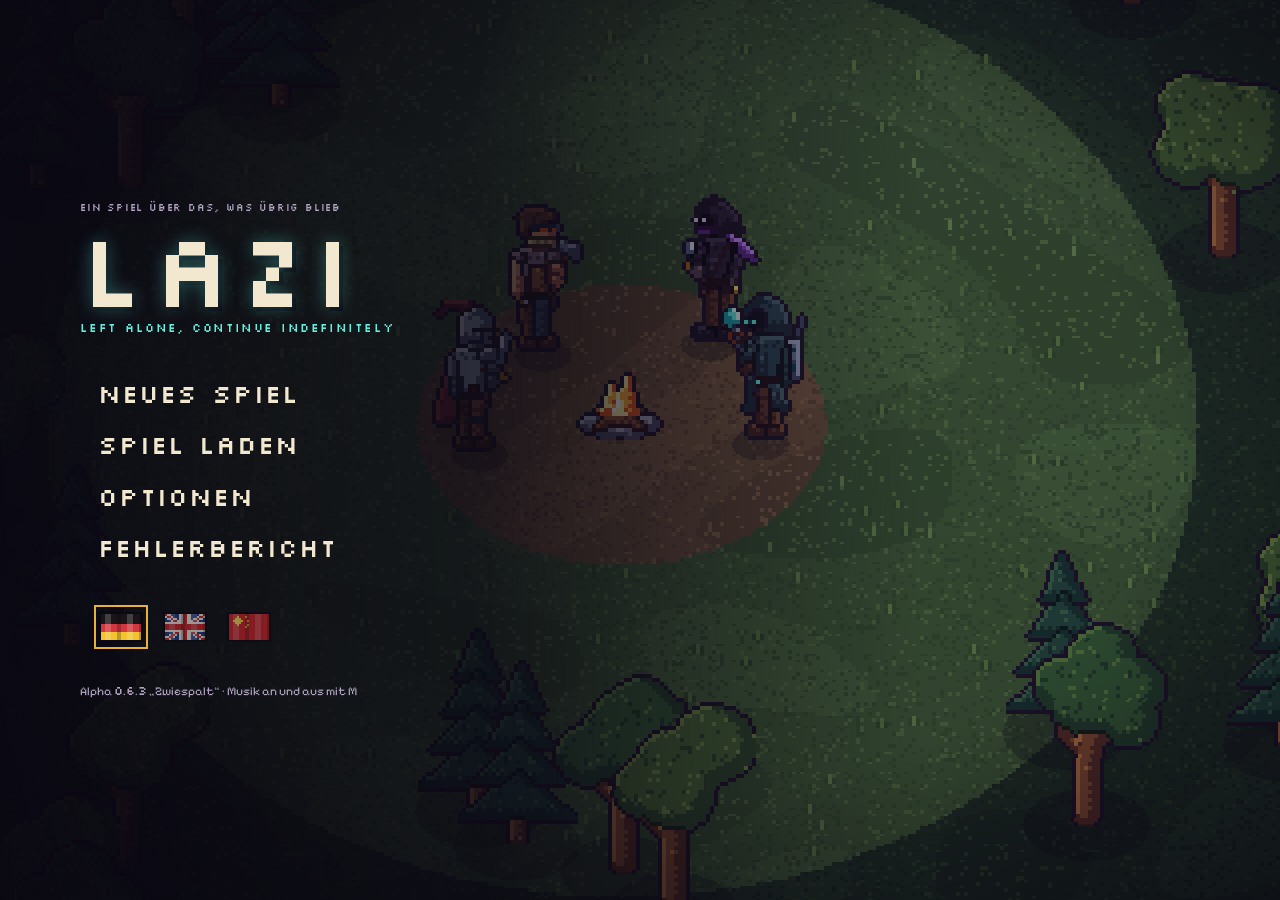
==== commit 3111aee8: "LAZI 0.6.3" ====
--- a/index.html
+++ b/index.html
@@ -22,22 +22,37 @@
    Dorf: Ressourcen oben, Bauleiste unten. Mission: HUD oben, Steuerung unten.
    Bewusst nur ein dunkles Farbschema: das Spiel hat seine eigene Welt. */
 :root {
+  /* Grundtöne: Flächen und Schrift */
   --night: #120f1c;      /* Hintergrund */
   --panel: #1f1a2e;      /* Panels, leicht violett wie die Umrisse der Figuren */
   --panel2: #2a2340;     /* Karten in Panels */
   --edge: #463a62;       /* Panel-Rahmen */
   --ink: #f2e8d0;        /* Pergament-Text */
   --dim: #b0a4c0;        /* leiser Text */
-  --bronze: #eab03a;     /* Gold */
-  --relic: #5ff0e0;      /* Lazi-Leuchten */
-  --blood: #ff5a4a;      /* Leben, Gefahr */
-  --good: #8ad860;       /* Einwohner, Heilung */
+  --schatten: #0a0812;   /* Umriss, Tiefe */
+  /* Farben nach Bedeutung, im ganzen Spiel gleich (Vorbild Weltkarte):
+     Gold = Auswahl, Hauptaktion · Rot = Gefahr, fehlt · Grün = sicher, gut · Cyan = Lazi, Verbund · Violett = geheim · Grau mit Schloss = gesperrt */
+  --auswahl: #eab03a;  --auswahl-tief: #9a5a10;  --auf-auswahl: #241404;
+  --gefahr: #ff5a4a;   --gefahr-text: #ff8a70;   --gefahr-grund: #4a1820;
+  --sicher: #8ad860;
+  --lazi: #5ff0e0;
+  --geheim: #c890ff;
+  --gesperrt: #8a8098;
+  --gefahr-leer: #4a3e5a; /* leeres Gefahr-Kästchen */
+  --mana: #8ab8ff;       /* Mana der Fähigkeiten (Wert, keine Bedeutung) */
+  /* Alte Namen zeigen auf die Bedeutung */
+  --bronze: var(--auswahl);
+  --relic: var(--lazi);
+  --blood: var(--gefahr);
+  --good: var(--sicher);
   --rare: #5b9cff;
   --f-display: 'Silkscreen', 'Courier New', monospace;
   --f-body: 'LAZI Ziffern', 'Pixelify Sans', 'Trebuchet MS', sans-serif;
   color-scheme: dark;
 }
 html, body { height: 100%; }
+/* Pixelify macht aus fl und fi sonst ein A */
+*, *::before, *::after { font-variant-ligatures: none !important; font-feature-settings: "liga" 0, "clig" 0; }
 [hidden] { display: none !important; }
 body {
   background: var(--night); color: var(--ink);
@@ -46,6 +61,10 @@
 }
 #game { position: fixed; inset: 0; width: 100%; height: 100%; display: block; image-rendering: pixelated; }
 button { font: inherit; color: inherit; }
+/* iPhone: Die Seite selbst darf sich nie vergrößern (Doppeltippen, Spreizen). Dazu die Sperre in js/start.js (zoomSperre). */
+html, #game, #touch, #stick, #knob, #hud, #fx, #stimmung { touch-action: none; }
+button, .btn, .baukarte, .reiter, .zelle, .hm-knopf, .wahl-knopf, .modus-karte { touch-action: manipulation; }
+body { -webkit-touch-callout: none; -webkit-text-size-adjust: 100%; text-size-adjust: 100%; }
 
 .panel {
   background: var(--panel); color: var(--ink);
@@ -59,13 +78,15 @@
 .btn {
   appearance: none; cursor: pointer; justify-self: start;
   font: 400 15px/1 var(--f-display); letter-spacing: .06em; text-transform: uppercase;
-  color: #241404; background: var(--bronze); border: 0; padding: 12px 18px;
-  box-shadow: inset 0 -4px 0 #9a5a10, 0 0 0 2px #0a0812;
+  color: var(--auf-auswahl); background: var(--auswahl); border: 0; padding: 12px 18px;
+  box-shadow: inset 0 -4px 0 var(--auswahl-tief), 0 0 0 2px var(--schatten);
 }
 .btn:hover { filter: brightness(1.1); }
-.btn:focus-visible, .baukarte:focus-visible, .tb:focus-visible, .schliessen:focus-visible { outline: 3px solid var(--relic); outline-offset: 3px; }
+.btn:focus-visible, .baukarte:focus-visible, .tb:focus-visible, .schliessen:focus-visible { outline: 3px solid var(--auswahl); outline-offset: 3px; }
 .btn:disabled { filter: grayscale(1) brightness(.6); cursor: not-allowed; }
 .btn.small { font-size: 11px; padding: 8px 10px; }
+/* Fingergröße: jeder Knopf mindestens 44 px hoch (Grafik-Regel) */
+.btn { min-height: 44px; }
 .btn.ghost { background: var(--panel2); color: var(--ink); box-shadow: inset 0 -4px 0 #0008, 0 0 0 2px var(--edge); }
 .knopfreihe { display: flex; flex-wrap: wrap; gap: 10px; }
 
@@ -73,35 +94,43 @@
 #hud {
   position: fixed; left: 0; right: 0; top: 0; pointer-events: none;
   display: flex; gap: 8px; justify-content: space-between; align-items: flex-start;
-  padding-top: calc(10px + env(safe-area-inset-top, 0px));
-  padding-left: max(16px, env(safe-area-inset-left, 0px));
-  padding-right: max(16px, env(safe-area-inset-right, 0px));
-}
-#hud > .panel { min-width: 0; }
-.hud-l { display: grid; gap: 5px; width: 210px; }
-.hud-c { text-align: center; display: grid; gap: 4px; min-width: 190px; }
-.hud-r { display: grid; grid-template-columns: auto auto; gap: 2px 12px; font-variant-numeric: tabular-nums; }
+  padding-top: calc(8px + env(safe-area-inset-top, 0px));
+  padding-left: max(12px, env(safe-area-inset-left, 0px));
+  padding-right: max(12px, env(safe-area-inset-right, 0px));
+}
+#hud > .panel { min-width: 0; padding: 5px 8px; }
+.hud-l { display: grid; gap: 3px; width: 200px; }
+.hud-l > .label { font-size: 9px; white-space: nowrap; overflow: hidden; text-overflow: ellipsis; }
+.hud-l { grid-template-columns: minmax(0, 1fr) auto; }
+.hud-l > * { grid-column: 1 / -1; }
+.hud-l > #wName { grid-column: 1; white-space: nowrap; overflow: hidden; text-overflow: ellipsis; }
+.hud-l > #wExtra { grid-column: 2; }
+.hud-l > .klapp { grid-column: auto; }
+.hud-c { text-align: center; display: grid; gap: 3px; min-width: 160px; }
+/* Gold, Teile, Punkte in einer Zeile */
+.hud-r { display: grid; grid-auto-flow: column; grid-template-rows: auto; align-items: baseline; gap: 0 6px; font-variant-numeric: tabular-nums; }
+.hud-r b + .label { margin-left: 8px; }
 .hud-r b { text-align: right; font-weight: 600; }
-.g { color: var(--bronze); } .t { color: var(--relic); }
+.g { color: var(--ink); } .t { color: var(--lazi); }
 .bar { position: relative; height: 14px; background: #0a0812; border: 2px solid #000; }
 .bar i { position: absolute; inset: 0 auto 0 0; width: 100%; display: block; }
 .bar b { position: relative; display: block; font: 600 11px/10px var(--f-body); text-align: center; padding-top: 1px; color: #fff; text-shadow: 1px 1px 0 #000; }
 .bar.hp i { background: linear-gradient(#ff7a5e 0 50%, #d2373f 50%); }
-.bar.charge { height: 8px; }
+.bar.charge { height: 4px; border-width: 1px; }
 .bar.charge i { background: var(--relic); width: 0; }
 .bar.boss { height: 12px; }
-.bar.boss i { background: linear-gradient(#c09cff 0 50%, #8a5ce0 50%); }
-.bar.door i { background: linear-gradient(#c8d2e8 0 50%, #68728e 50%); }
-#waveLabel { font-family: var(--f-display); font-size: 14px; letter-spacing: .06em; }
-#waveSub { font-size: 13px; color: var(--dim); }
-.weapon { font-size: 13px; }
+.bar.boss i { background: linear-gradient(#ff7a5e 0 50%, #b02a34 50%); }
+.bar.door i { background: linear-gradient(#b8ec90 0 50%, #4e9a32 50%); }
+#waveLabel { font-family: var(--f-display); font-size: 12px; letter-spacing: .06em; }
+#waveSub { font-size: 12px; line-height: 1.2; color: var(--dim); }
+.weapon { font-size: 12px; line-height: 1.2; }
 
 #hint {
   position: fixed; left: max(16px, env(safe-area-inset-left, 0px)); bottom: calc(14px + env(safe-area-inset-bottom, 0px));
-  font-size: 13px; color: var(--dim); max-width: 600px; pointer-events: none;
-  display: flex; flex-wrap: wrap; gap: 4px 14px;
-}
-kbd { font-family: var(--f-display); font-size: 10px; color: var(--ink); background: #0a0812; border: 1px solid var(--edge); padding: 1px 4px; white-space: nowrap; }
+  font-size: 10.5px; color: var(--dim); max-width: 540px; pointer-events: none;
+  display: flex; flex-wrap: wrap; gap: 1px 9px; padding: 3px 7px;
+}
+kbd { font-family: var(--f-display); font-size: 9px; color: var(--ink); background: #0a0812; border: 1px solid var(--edge); padding: 1px 4px; white-space: nowrap; }
 
 #toast {
   position: fixed; left: 50%; top: 30%; transform: translate(-50%, -50%);
@@ -110,12 +139,12 @@
   width: min(90vw, 720px); text-wrap: balance; z-index: 5;
 }
 #toast.show { opacity: 1; }
-#toast small { display: block; font-family: var(--f-body); font-size: .55em; letter-spacing: 0; color: var(--bronze); margin-top: 6px; }
+#toast small { display: block; font-family: var(--f-body); font-size: .55em; letter-spacing: 0; color: var(--dim); margin-top: 6px; }
 
 #fx { position: fixed; inset: 0; pointer-events: none; overflow: hidden; }
 .dmg { position: absolute; font: 700 15px/1 var(--f-body); color: #fff; text-shadow: 2px 2px 0 #0a0812, -1px -1px 0 #0a0812; transform: translate(-50%, -50%); white-space: nowrap; }
 .dmg.big { font-size: 21px; color: var(--bronze); }
-.dmg.hurt { color: #ff8a70; }
+.dmg.hurt { color: var(--gefahr-text); }
 .dmg.heal { color: var(--good); }
 .dmg.loot { color: var(--relic); font-size: 13px; }
 
@@ -124,12 +153,12 @@
   bottom: calc(18px + env(safe-area-inset-bottom, 0px));
   width: min(360px, calc(100vw - 32px)); display: grid; gap: 4px;
 }
-#hint:not([hidden]) ~ #itemCard { bottom: calc(90px + env(safe-area-inset-bottom, 0px)); }
+#hint:not([hidden]) ~ #itemCard { bottom: calc(76px + env(safe-area-inset-bottom, 0px)); }
 #itemCard.touch { bottom: calc(190px + env(safe-area-inset-bottom, 0px)); }
 #itemCard .ic-name { font-size: 19px; font-weight: 700; }
 #itemCard .ic-stats { font-size: 14px; font-variant-numeric: tabular-nums; }
 #itemCard .ic-eff { font-size: 13px; color: var(--relic); }
-.up { color: var(--good); } .down { color: #ff8a70; }
+.up { color: var(--sicher); } .down { color: var(--gefahr-text); }
 
 /* ---------- Dorf ---------- */
 #dorfUi { position: fixed; inset: 0; pointer-events: none; }
@@ -145,7 +174,7 @@
 .ressourcen { display: flex; flex-wrap: wrap; gap: 4px 16px; align-items: baseline; font-variant-numeric: tabular-nums; }
 .res { display: grid; }
 .res b { font-size: 19px; font-weight: 700; line-height: 1.1; }
-.res .a { color: var(--good); }
+.res .a { color: var(--ink); }
 .res small { font-size: 11px; color: var(--dim); }
 .res b, .res-mini b { text-shadow: 1px 1px 0 #0a0812; letter-spacing: .02em; }
 /* Eingeklappt: die übrigen Vorräte als Kurzliste mit Symbolen im freien Platz rechts */
@@ -155,6 +184,21 @@
 .res-mini b { font-size: 14px; font-weight: 700; line-height: 1.1; color: var(--ink); }
 .res-mini .rsym { width: 13px; height: 13px; }
 .epoche { width: 300px; display: grid; gap: 4px; }
+/* Eingeklappt (Standard): Vorrat als eine Zeile aus Symbol und Zahl, Ziele als Zähler. Aufgeklappt: alles mit Namen und Hinweisen. */
+.ressourcen.zu { display: flex; flex-wrap: wrap; align-items: center; gap: 2px 14px; padding: 5px 34px 5px 10px; }
+.ressourcen.zu .res { display: flex; align-items: center; gap: 3px; }
+.ressourcen.zu .res .rtext, .ressourcen.zu .res small, .epoche.zu .label { position: absolute; width: 1px; height: 1px; overflow: hidden; clip-path: inset(50%); white-space: nowrap; }
+.ressourcen.zu .res b, .ressourcen.zu .res-mini b { font-size: 15px; }
+.ressourcen.zu .res-mini { display: flex; flex-wrap: wrap; gap: 2px 14px; }
+.ressourcen.zu .res .label .rsym, .ressourcen.zu .res-mini .rsym { width: 15px; height: 15px; }
+.res.herz .label::before { content: ''; width: 13px; height: 12px; flex: none; background: currentColor; clip-path: polygon(0 15%, 15% 0, 38% 0, 50% 15%, 62% 0, 85% 0, 100% 15%, 100% 45%, 50% 100%, 0 45%); }
+.ressourcen.zu .res.herz .label { color: var(--ink); font-size: 0; }
+.epoche.zu { display: flex; align-items: center; gap: 4px 10px; flex-wrap: wrap; width: auto; padding: 5px 34px 5px 10px; }
+#dZielStand { font-size: 13px; color: var(--dim); white-space: nowrap; }
+/* Eingeklappt fehlen die Hinweise: Steht dort etwas Schlechtes, wird die Zahl rot */
+.ressourcen.zu .res:has(small.schlecht) b, .ressourcen.zu .res b.down { color: var(--gefahr-text); }
+#dZielStand.ok { color: var(--sicher); }
+.epoche:not(.zu) #dZielStand { display: none; }
 .epoche-name { font-family: var(--f-display); font-size: 12px; letter-spacing: .04em; }
 #dZiel { list-style: none; margin: 0; padding: 0; font-size: 13px; color: var(--dim); display: grid; gap: 1px; }
 #dZiel li.ok { color: var(--good); }
@@ -162,19 +206,23 @@
 
 #bauBereich {
   position: absolute; left: max(16px, env(safe-area-inset-left, 0px)); bottom: calc(14px + env(safe-area-inset-bottom, 0px));
-  right: calc(max(16px, env(safe-area-inset-right, 0px)) + 190px); display: grid; gap: 0;
-}
-#bauReiter { display: flex; gap: 2px; overflow-x: auto; touch-action: pan-x; }
+  right: calc(max(16px, env(safe-area-inset-right, 0px)) + 158px); display: grid; gap: 0; justify-items: start;
+}
+#bauReiter { display: flex; gap: 2px; overflow-x: auto; touch-action: pan-x; max-width: 100%; justify-self: stretch; }
+#bauLeiste { justify-self: stretch; }
+/* Eingeklappt: nur der Knopf „Bauen“, die Reiter kommen beim Aufklappen */
+#bauBereich.zu .reiter:not(.klappe) { display: none; }
+#bauBereich.zu .reiter.klappe { border-bottom: 2px solid var(--edge); padding: 0 14px; min-height: 40px; color: var(--ink); }
 #bauBereich.zu #bauLeiste { display: none; }
 .reiter.klappe { color: var(--ink); }
 #bauBereich.zu .reiter { border-bottom: 2px solid var(--edge); }
 .reiter {
   appearance: none; cursor: pointer; flex: none; font: 400 11px/1 var(--f-display); letter-spacing: .05em; text-transform: uppercase;
-  color: var(--dim); background: var(--panel); border: 2px solid var(--edge); border-bottom: 0; padding: 8px 12px 7px;
+  color: var(--dim); background: var(--panel); border: 2px solid var(--edge); border-bottom: 0; padding: 7px 10px 6px;
 }
 .reiter.an { color: var(--bronze); background: var(--panel); box-shadow: inset 0 3px 0 var(--bronze); }
-.reiter:focus-visible { outline: 3px solid var(--relic); outline-offset: -3px; }
-#bauLeiste { display: flex; gap: 8px; overflow-x: auto; padding: 8px; touch-action: pan-x; min-height: 128px; align-items: stretch; }
+.reiter:focus-visible { outline: 3px solid var(--auswahl); outline-offset: -3px; }
+#bauLeiste { display: flex; gap: 6px; overflow-x: auto; padding: 6px; touch-action: pan-x; align-items: stretch; }
 .leiste-note { align-self: center; max-width: 52ch; padding: 0 6px; }
 .politik-karte { flex: 0 0 auto; width: 230px; display: grid; gap: 4px; align-content: start; background: var(--panel2); border: 2px solid var(--edge); padding: 6px 8px; }
 .ls-wert { font-size: 17px; }
@@ -182,45 +230,46 @@
 .gruende li { display: flex; justify-content: space-between; gap: 8px; }
 .nachbar { display: flex; justify-content: space-between; gap: 8px; font-size: 14px; }
 .ausbau { display: grid; gap: 2px; border-top: 2px solid var(--edge); padding-top: 6px; }
-.res.kohle b { color: #a8a0b8; }
+.res.kohle b { color: var(--ink); }
 .baukarte {
-  flex: 0 0 auto; width: 118px; display: grid; justify-items: center; gap: 2px; cursor: pointer; text-align: center;
-  background: var(--panel2); border: 2px solid var(--edge); padding: 6px 6px 8px;
-}
-.baukarte:hover { border-color: var(--bronze); }
-.baukarte canvas { width: 64px; height: auto; max-height: 56px; object-fit: contain; image-rendering: pixelated; }
-.baukarte b { font-size: 14px; line-height: 1.1; overflow-wrap: anywhere; hyphens: auto; }
+  flex: 0 0 auto; width: 92px; display: grid; justify-items: center; align-content: start; gap: 1px; cursor: pointer; text-align: center;
+  background: var(--panel2); border: 2px solid var(--edge); padding: 4px 4px 5px;
+}
+.baukarte:hover { border-color: var(--auswahl); }
+.baukarte canvas { width: 46px; height: 40px; object-fit: contain; image-rendering: pixelated; }
+.baukarte b { font-size: 12px; line-height: 1.1; overflow-wrap: anywhere; hyphens: auto; }
 .baukarte { overflow: hidden; }
 .baukarte span, .baukarte p { overflow-wrap: anywhere; hyphens: auto; }
-.baukarte .preis { font-size: 12px; color: var(--bronze); }
-.baukarte .grund { font-size: 11px; color: #ff9a80; min-height: 1em; }
+.baukarte .preis { font-size: 11px; color: var(--ink); }
+.baukarte .grund { font-size: 10px; line-height: 1.15; color: var(--gefahr-text); display: -webkit-box; -webkit-line-clamp: 2; -webkit-box-orient: vertical; overflow: hidden; }
+.baukarte .grund:empty { display: none; }
 .baukarte.gesperrt { opacity: .62; }
 .baukarte { position: relative; }
-.baukarte .schloss { display: none; position: absolute; left: 50%; top: 8px; transform: translateX(-50%); width: 60px; height: auto; image-rendering: pixelated; pointer-events: none; }
+.baukarte .schloss { display: none; position: absolute; left: 50%; top: 4px; transform: translateX(-50%); width: 40px; height: auto; image-rendering: pixelated; pointer-events: none; }
 .baukarte.epochezu { opacity: 1; background: #0e0c14; border-color: #2a2632; }
 .baukarte.epochezu > :not(.schloss):not(.grund) { filter: grayscale(1) brightness(.45); }
 .baukarte.epochezu .schloss { display: block; }
-.baukarte.epochezu .grund { color: #c0b8d0; }
+.baukarte.epochezu .grund { color: var(--gesperrt); }
 #dorfKnoepfe {
   position: absolute; right: max(16px, env(safe-area-inset-right, 0px)); bottom: calc(14px + env(safe-area-inset-bottom, 0px));
-  display: grid; gap: 8px; width: 176px;
+  display: grid; gap: 6px; width: 144px;
 }
 #dorfKnoepfe .btn { justify-self: stretch; text-align: center; }
-#btnMission { padding: 16px 12px; font-size: 16px; }
+#btnMission { padding: 12px; font-size: 14px; }
 #bauModus {
   position: absolute; left: 50%; transform: translateX(-50%); bottom: calc(18px + env(safe-area-inset-bottom, 0px));
   display: flex; gap: 10px; align-items: center; flex-wrap: wrap; justify-content: center; width: min(460px, calc(100vw - 32px));
 }
 #bauModusText { font-weight: 600; flex: 1 1 100%; text-align: center; }
 #infoPanel {
-  position: absolute; right: max(16px, env(safe-area-inset-right, 0px)); top: calc(150px + env(safe-area-inset-top, 0px));
-  width: min(300px, calc(100vw - 32px)); display: grid; gap: 8px; padding-right: 36px;
-  max-height: calc(100vh - 370px); overflow-y: auto;
+  position: absolute; right: max(16px, env(safe-area-inset-right, 0px)); top: calc(64px + env(safe-area-inset-top, 0px));
+  width: min(300px, calc(100vw - 32px)); display: grid; gap: 8px; padding-right: 44px;
+  max-height: calc(100vh - 260px); overflow-y: auto; z-index: 4;   /* über den Klapp-Knöpfen der HUD-Kästen */
 }
 #infoPanel .btn { justify-self: stretch; text-align: center; }
 #infoPanel p { margin: 0; font-size: 14px; }
 .info-titel { font-family: var(--f-display); font-size: 15px; }
-.schliessen { position: absolute; right: 6px; top: 4px; background: none; border: 0; color: var(--dim); font-size: 22px; cursor: pointer; padding: 2px 6px; }
+.schliessen { position: absolute; right: 2px; top: 2px; min-width: 44px; min-height: 44px; background: none; border: 0; color: var(--dim); font-size: 22px; cursor: pointer; padding: 2px 6px; }
 
 /* ---------- Overlay ---------- */
 #overlay {
@@ -233,16 +282,19 @@
 .card { width: min(580px, 100%); display: grid; gap: 14px; padding: 20px 22px; }
 .card h1 { margin: 0; font-family: var(--f-display); font-weight: 400; font-size: clamp(24px, 6vw, 36px); line-height: 1.05; letter-spacing: .03em; text-wrap: balance; }
 .card p { margin: 0; max-width: 62ch; }
-.card .story { font-size: 17px; border-left: 3px solid var(--bronze); padding-left: 12px; }
+.card .story { font-size: 17px; border-left: 3px solid var(--edge); padding-left: 12px; }
 .facts { display: grid; grid-template-columns: max-content 1fr; gap: 6px 14px; font-size: 15px; margin: 0; }
 .facts dt { font-family: var(--f-display); font-size: 10px; letter-spacing: .08em; text-transform: uppercase; color: var(--dim); padding-top: 4px; }
 .facts dd { margin: 0; min-width: 0; }
-.pips { color: var(--blood); letter-spacing: 2px; }
-.pips span { color: #4a3e5a; }
+/* Gefahr: überall fünf Kästchen, gefüllte in Rot (wie auf der Weltkarte) */
+.pips { display: inline-flex; gap: 2px; vertical-align: middle; }
+.facts dd > .pips { margin-right: 6px; }
+.pips i { width: 7px; height: 7px; background: var(--gefahr-leer); display: block; }
+.pips i.voll { background: var(--gefahr); }
 .rewards { display: flex; flex-wrap: wrap; gap: 8px; }
 .reward { border: 2px solid var(--edge); background: #0a0812; padding: 6px 10px; font-variant-numeric: tabular-nums; }
 .reward b { font-size: 20px; display: block; }
-.reward.g b { color: var(--bronze); } .reward.t b { color: var(--relic); } .reward.a b { color: var(--good); } .reward.s b { color: var(--ink); }
+.reward.g b, .reward.a b, .reward.s b { color: var(--ink); } .reward.t b { color: var(--lazi); }
 .controls { display: grid; grid-template-columns: max-content 1fr; gap: 4px 12px; font-size: 14px; color: var(--dim); }
 .beutel { display: grid; gap: 8px; max-height: 50vh; overflow-y: auto; }
 .beutel-zeile { background: var(--panel2); border: 2px solid var(--edge); padding: 8px 10px; display: grid; gap: 4px; }
@@ -257,9 +309,9 @@
 #touch { position: fixed; inset: 0; pointer-events: none; }
 #stick {
   position: absolute; left: max(18px, env(safe-area-inset-left, 0px)); bottom: calc(24px + env(safe-area-inset-bottom, 0px));
-  width: 130px; height: 130px; border-radius: 50%; border: 2px solid #ffffff33; background: #00000033; pointer-events: auto;
-}
-#knob { position: absolute; left: 50%; top: 50%; width: 54px; height: 54px; margin: -27px 0 0 -27px; border-radius: 50%; background: #f2e8d055; border: 2px solid #f2e8d0aa; }
+  width: 104px; height: 104px; border-radius: 50%; border: 2px solid #ffffff33; background: #00000033; pointer-events: auto;
+}
+#knob { position: absolute; left: 50%; top: 50%; width: 46px; height: 46px; margin: -23px 0 0 -23px; border-radius: 50%; background: #f2e8d055; border: 2px solid #f2e8d0aa; }
 #tbtns {
   position: absolute; right: max(16px, env(safe-area-inset-right, 0px)); bottom: calc(22px + env(safe-area-inset-bottom, 0px));
   display: grid; grid-template-columns: 64px 76px; grid-template-rows: 64px 76px; gap: 10px; pointer-events: auto;
@@ -269,7 +321,7 @@
   font: 400 9px/1.1 var(--f-display); letter-spacing: .04em; text-transform: uppercase; display: grid; place-items: center; text-align: center;
   box-shadow: inset 0 -4px 0 #0008;
 }
-.tb.main { background: #eab03acc; color: #241404; grid-column: 2; grid-row: 2; }
+.tb.main { background: var(--auswahl); color: var(--auf-auswahl); grid-column: 2; grid-row: 2; }
 .tb.on { filter: brightness(1.5); }
 
 
@@ -309,8 +361,8 @@
 .wahl-knopf { text-align: left; background: var(--panel2); border: 2px solid var(--edge); padding: 8px; cursor: pointer; display: grid; gap: 2px; }
 .wahl-knopf small { font-size: 12px; color: var(--dim); }
 .wahl-knopf.an { border-color: var(--bronze); box-shadow: inset 0 0 0 1px var(--bronze); }
-.wahl-knopf:focus-visible { outline: 3px solid var(--relic); outline-offset: 2px; }
-.oben-rechts .btn.small { padding: 9px 10px; }
+.wahl-knopf:focus-visible { outline: 3px solid var(--auswahl); outline-offset: 2px; }
+.oben-rechts .btn.small { padding: 8px 10px; }
 
 /* ---------- Hauptmenü ---------- */
 #hauptmenue {
@@ -326,7 +378,7 @@
 .hm-titel p { margin: 0; font-family: var(--f-display); font-size: 12px; letter-spacing: .12em; color: var(--relic); text-transform: uppercase; }
 .hm-knoepfe { display: grid; gap: 4px; }
 .hm-knopf {
-  appearance: none; background: none; border: 0; cursor: pointer; text-align: left; color: var(--ink);
+  appearance: none; min-height: 44px; background: none; border: 0; cursor: pointer; text-align: left; color: var(--ink);
   font: 400 clamp(20px, 4vw, 26px)/1.2 var(--f-display); letter-spacing: .04em; padding: 8px 14px; border-left: 4px solid transparent;
   display: grid;
 }
@@ -335,22 +387,22 @@
 .bestenliste { width: 100%; border-collapse: collapse; font-size: 13px; margin: 4px 0 10px; }
 .bestenliste th, .bestenliste td { text-align: left; padding: 3px 6px; border-bottom: 1px solid rgba(255,255,255,.1); }
 .bestenliste th { color: var(--dim); font-weight: 400; }
-.bestenliste .eigener td { color: var(--bronze, #eab03a); font-weight: 700; }
+.bestenliste .eigener td { color: var(--auswahl); font-weight: 700; }
 #bauOk.aus { opacity: .45; }
-#bauGrundText { color: #ff9a80; flex: 1 1 100%; text-align: center; }
+#bauGrundText { color: var(--gefahr-text); flex: 1 1 100%; text-align: center; }
 .hm-fuss { margin: 0; font-size: 12px; color: var(--dim); }
 #bauReiter .werkzeug { margin-left: auto; }
 #bauReiter .werkzeug + .werkzeug { margin-left: 0; }
 #bauReiter .werkzeug:disabled { opacity: .45; cursor: default; }
-.btn.abbau { color: #ff9a80; }
+.btn.abbau { color: var(--gefahr-text); }
 .hm-sprachen { display: flex; gap: 10px; padding-left: 14px; }
-.flagge { appearance: none; padding: 3px; background: none; border: 2px solid transparent; cursor: pointer; line-height: 0; opacity: .6; transition: opacity .15s, transform .15s; }
+.flagge { appearance: none; padding: 5px 3px; background: none; border: 2px solid transparent; cursor: pointer; line-height: 0; opacity: .6; transition: opacity .15s, transform .15s; }
 .flagge canvas { width: 44px; height: 30px; image-rendering: pixelated; }
 .flagge:hover, .flagge:focus-visible { opacity: 1; transform: translateY(-2px); outline: none; border-color: var(--edge); }
 .flagge.an { opacity: 1; border-color: var(--bronze); }
 #grafikHinweis { position: fixed; left: 50%; transform: translateX(-50%); top: calc(12px + env(safe-area-inset-top, 0px)); z-index: 20; width: min(420px, calc(100vw - 32px)); display: grid; gap: 8px; }
 #grafikHinweis p { margin: 0; }
-#fpsAnzeige { position: fixed; left: max(8px, env(safe-area-inset-left, 0px)); bottom: calc(6px + env(safe-area-inset-bottom, 0px)); z-index: 9; font: 400 10px var(--f-display); color: var(--relic); background: #0a0812c0; padding: 2px 5px; pointer-events: none; }
+#fpsAnzeige { position: fixed; left: max(8px, env(safe-area-inset-left, 0px)); bottom: calc(6px + env(safe-area-inset-bottom, 0px)); z-index: 9; font: 400 10px var(--f-display); color: var(--dim); background: #0a0812c0; padding: 2px 5px; pointer-events: none; }
 
 /* ---------- Spielstände und Optionen ---------- */
 .plaetze { display: grid; gap: 8px; }
@@ -365,7 +417,7 @@
 .modus-karte:hover:not(:disabled), .modus-karte:focus-visible { border-color: var(--bronze); background: rgba(234, 176, 58, .08); outline: none; }
 .modus-karte:disabled { cursor: not-allowed; opacity: .55; border-left-color: var(--edge); }
 .modus-karte:disabled b { color: var(--dim); }
-.modus-karte:disabled small { color: var(--relic); }
+.modus-karte:disabled small { color: var(--gesperrt); }
 .platz { display: flex; flex-wrap: wrap; gap: 8px 14px; align-items: center; justify-content: space-between; background: var(--panel2); border: 2px solid var(--edge); padding: 10px 12px; }
 .platz.leer { opacity: .75; }
 .platz-text { display: grid; gap: 2px; min-width: 0; }
@@ -376,12 +428,12 @@
 .sicherung { font: 12px/1.4 ui-monospace, monospace; width: 100%; min-height: 110px; resize: vertical; box-sizing: border-box; background: #0a0812; color: var(--ink); border: 2px solid var(--edge); padding: 6px 8px; word-break: break-all; }
 .optionen { display: grid; gap: 14px; }
 .opt-gruppe { display: grid; grid-template-columns: minmax(0, 1fr) auto; gap: 8px 16px; align-items: center; }
-.opt-gruppe > .label { grid-column: 1 / -1; color: var(--bronze); }
+.opt-gruppe > .label { grid-column: 1 / -1; color: var(--dim); }
 .opt-gruppe label { font-size: 15px; }
 .opt-gruppe select, .opt-gruppe input[type="range"] { font: inherit; font-size: 14px; background: #0a0812; color: var(--ink); border: 2px solid var(--edge); padding: 4px 6px; width: 190px; max-width: 46vw; }
 .opt-gruppe input[type="range"] { padding: 0; accent-color: var(--bronze); }
 .opt-gruppe input[type="checkbox"] { width: 20px; height: 20px; accent-color: var(--bronze); justify-self: end; }
-.opt-gruppe select:focus-visible, .opt-gruppe input:focus-visible { outline: 3px solid var(--relic); outline-offset: 2px; }
+.opt-gruppe select:focus-visible, .opt-gruppe input:focus-visible { outline: 3px solid var(--auswahl); outline-offset: 2px; }
 
 /* ---------- Held ---------- */
 #btnHeld.hinweis { box-shadow: inset 0 -4px 0 #0008, 0 0 0 2px var(--bronze); }
@@ -395,7 +447,7 @@
 .meilenstein { display: grid; gap: 6px; }
 .ms-kopf { display: flex; gap: 10px; align-items: baseline; }
 .ms-stufe { font-family: var(--f-display); font-size: 13px; color: var(--dim); }
-.ms-stufe.erreicht { color: var(--bronze); }
+.ms-stufe.erreicht { color: var(--sicher); }
 .ms-wahl { display: grid; grid-template-columns: minmax(0, 1fr) auto minmax(0, 1fr); gap: 6px; align-items: stretch; }
 .oder { align-self: center; font-size: 12px; color: var(--dim); }
 .faehigkeit { background: var(--panel2); border: 2px solid var(--edge); padding: 8px 10px; display: flex; flex-direction: column; gap: 4px; }
@@ -403,7 +455,7 @@
 .faehigkeit p { margin: 0; font-size: 13px; color: var(--dim); }
 .faehigkeit .btn { align-self: flex-start; margin-top: auto; }
 .faehigkeit.gewaehlt { border-color: var(--bronze); box-shadow: inset 0 0 0 1px var(--bronze); }
-.faehigkeit.verpasst, .faehigkeit.gesperrt { opacity: .5; }
+.faehigkeit.verpasst, .faehigkeit.gesperrt { opacity: .5; filter: grayscale(1); }
 .dmg.perfekt { color: #d8b0ff; font-size: 17px; }
 
 /* ---------- Weltkarte ---------- */
@@ -416,60 +468,126 @@
 .karte-kopf > div:first-child { display: grid; gap: 2px; min-width: 0; }
 .karte-titel { font-family: var(--f-display); font-weight: 400; font-size: 20px; letter-spacing: .04em; }
 .karte-kopf small { font-size: 13px; color: var(--dim); }
-.karte-flaeche { flex: 1; min-height: 0; display: grid; grid-template-columns: minmax(0, 1fr) 320px; gap: 12px; align-items: start; }
-.karte-rahmen { position: relative; width: min(100%, calc((100vh - 120px) * 16 / 9)); aspect-ratio: 16 / 9; justify-self: center; border: 2px solid var(--edge); box-shadow: 0 0 0 2px #0a0812; align-self: center; }
-#karteBild { position: absolute; top: 0; left: 0; width: 100%; height: 100%; image-rendering: pixelated; display: block; }
-#karteOrte { position: absolute; top: 0; left: 0; width: 100%; height: 100%; z-index: 1; }
-.ort-liste { display: none; position: relative; flex: none; gap: 6px; overflow-x: auto; padding-bottom: 2px; -webkit-overflow-scrolling: touch; }
-.ort-liste button { flex: none; appearance: none; background: var(--panel); border: 1px solid var(--edge); color: var(--ink); font: 400 11px/1.2 var(--f-display); letter-spacing: .03em; padding: 7px 9px; cursor: pointer; white-space: nowrap; }
-.ort-liste button.heim { border-color: var(--relic); }
-.ort-liste button.gewaehlt { border-color: var(--bronze); background: #2a2340; box-shadow: inset 0 0 0 1px var(--bronze); }
-.karte-scroll { display: contents; }
-.ort-knopf.rechts { transform: translate(-100%, 18%); }
-.ort-knopf.links { transform: translate(0, 18%); }
-.ort-knopf.gewaehlt { z-index: 2; }
-.ort-knopf {
-  position: absolute; transform: translate(-50%, 18%); appearance: none; cursor: pointer;
-  background: #0a0812d8; border: 1px solid var(--edge); color: var(--ink); padding: 3px 6px;
-  font: 400 10px/1.2 var(--f-display); letter-spacing: .03em; display: grid; justify-items: center; gap: 1px; white-space: nowrap;
-}
-.ort-knopf .pips { font-size: 8px; letter-spacing: 1px; }
-.ort-knopf:hover, .ort-knopf:focus-visible { border-color: var(--bronze); outline: none; }
-.ort-knopf.gewaehlt { border-color: var(--bronze); background: #2a2340f0; box-shadow: 0 0 0 1px var(--bronze); }
-.ort-knopf.bald { color: var(--dim); }
-.ort-knopf.geheim { border-color: #b46aff; color: #e0c8ff; }
-.ort-knopf.heim { border-color: var(--relic); }
-.ort-knopf.anfrage { border-color: #e8c040; }
-.ort-knopf.anfrage .ort-name::after, .ort-liste button.anfrage::after { content: ' !'; color: #e8c040; font-weight: bold; }
-.anfrage-box { border: 2px solid #e8c040; background: var(--panel2); padding: 8px; display: grid; gap: 6px; margin-bottom: 6px; }
-.anfrage-box .label { color: #e8c040; }
+/* Endfassung F: große ziehbare Karte, schmale einklappbare Leiste (Handy: Blatt unten).
+   Farbbedeutung: Gold = Auswahl · Rot = Gefahr · Grün = sicher · Cyan = Lazi, Verbund · Violett = geheim · Grau mit Schloss = gesperrt · Nebel = unbekannt */
+#weltkarte { --nebel: #2a2438; --leiste-b: 288px; }
+#weltkarte .karte-kopf .btn { min-height: 44px; }
+.wk-flaeche { position: relative; flex: 1; min-height: 0; overflow: hidden; border: 2px solid var(--edge); box-shadow: 0 0 0 2px #0a0812; }
+.wk-karte { position: absolute; inset: 0; overflow: hidden; cursor: grab; touch-action: none; user-select: none; -webkit-user-select: none; background: #0a0812; }
+.wk-karte.zieht { cursor: grabbing; }
+.wk-welt { position: absolute; left: 0; top: 0; transform-origin: 0 0; will-change: transform; }
+.wk-welt canvas { position: absolute; left: 0; top: 0; display: block; image-rendering: pixelated; image-rendering: crisp-edges; }
+.wk-orte, .wk-landnamen { position: absolute; inset: 0; pointer-events: none; overflow: hidden; }
+.wk-knopf { appearance: none; min-width: 44px; min-height: 44px; padding: 0 12px; background: rgba(31, 26, 46, .94); border: 2px solid var(--edge); color: var(--ink); cursor: pointer; font: 400 12px/1 var(--f-display); letter-spacing: .02em; display: inline-flex; align-items: center; justify-content: center; }
+.wk-knopf:hover { border-color: var(--dim); }
+.wk-knopf:focus-visible, .ort-punkt:focus-visible { outline: 2px solid var(--auswahl); outline-offset: 2px; }
+/* Orte: Trefferfläche 44 px und Name */
+.ort-punkt { position: absolute; left: 0; top: 0; width: 44px; height: 44px; margin: -22px 0 0 -22px; appearance: none; background: none; border: 0; padding: 0; cursor: pointer; pointer-events: auto; display: grid; place-items: center; }
+.ort-punkt .ring { width: 30px; height: 30px; border: 2px solid transparent; transition: border-color .15s; }
+.ort-punkt:hover .ring { border-color: var(--dim); }
+.ort-punkt.gewaehlt .ring { border-color: var(--auswahl); box-shadow: 0 0 0 2px #0a0812, 0 0 12px #eab03a88; }
+.ort-punkt .ruf { position: absolute; right: 0; top: 0; width: 18px; height: 18px; background: var(--lazi); color: #06201e; font: 700 13px/18px var(--f-body); text-align: center; box-shadow: 0 0 0 2px #0a0812; }
+.ort-punkt .schloss { position: absolute; right: 4px; bottom: 4px; width: 12px; height: 9px; background: var(--gesperrt); box-shadow: 0 0 0 2px #0a0812; }
+.ort-punkt .schloss::before { content: ''; position: absolute; left: 2px; top: -7px; width: 4px; height: 5px; border: 2px solid var(--gesperrt); border-bottom: 0; }
+.ort-name { position: absolute; left: 0; top: 0; pointer-events: auto; cursor: pointer; white-space: nowrap; padding: 3px 7px 4px; background: rgba(10, 8, 18, .86); border: 1px solid var(--edge); display: grid; justify-items: center; gap: 2px; line-height: 1.1; }
+.ort-name b { font: 600 13px/1.15 var(--f-body); color: var(--ink); letter-spacing: .01em; }
+.ort-name .zeile2 { font: 400 11px/1 var(--f-body); color: var(--dim); display: flex; gap: 4px; align-items: center; }
+.ort-name.gewaehlt { border: 2px solid var(--auswahl); padding: 2px 6px 3px; z-index: 3; }
+.ort-name.versteckt { display: none; }
+.ort-name .kurz-n { display: none; }
+.kompakt .ort-name .lang-n { display: none; }
+.kompakt .ort-name .kurz-n { display: block; font-size: 12px; }
+.kompakt .ort-name { padding: 2px 5px 3px; }
+.kompakt .ort-name .zeile2 .pips i { width: 5px; height: 5px; }
+.kompakt .ort-name .zeile2 > span:not(.pips) { font-size: 0; width: 6px; height: 6px; background: currentColor; display: inline-block; }
+.ort-name.gesperrt b { color: var(--gesperrt); }
+.ort-name.geheim b { color: var(--geheim); }
+.wort-sicher { color: var(--sicher); }
+.wort-gesperrt { color: var(--gesperrt); }
+.wort-lazi { color: var(--lazi); }
+.wort-geheim { color: var(--geheim); }
+/* Bedienknöpfe der Karte */
+.wk-steuer { position: absolute; right: calc(var(--steuer-r, 0px) + 12px); bottom: 12px; display: grid; gap: 6px; z-index: 5; }
+.wk-steuer .wk-knopf { width: 44px; padding: 0; font-size: 16px; }
+.wk-steuer .wk-knopf small { font-size: 9px; text-transform: uppercase; }
+/* Leiste: schmal und einklappbar */
+.wk-leiste { position: absolute; top: 0; right: 0; bottom: 0; width: var(--leiste-b); background: var(--night); border-left: 2px solid var(--edge); z-index: 7; display: flex; flex-direction: column; transition: transform .22s ease; }
+.wk-leiste.zu { transform: translateX(100%); }
+.leiste-griff { position: absolute; left: -46px; top: 12px; width: 44px; height: 44px; padding: 0; font-size: 14px; }
+#karteInfo { flex: 1; min-height: 0; display: flex; flex-direction: column; }
+.leiste-kopf { padding: 12px 14px 8px; display: grid; gap: 4px; border-bottom: 1px solid var(--edge); }
+.leiste-kopf .status { font-size: 13px; color: var(--dim); display: flex; flex-wrap: wrap; gap: 4px 8px; align-items: center; }
+.leiste-kopf h2 { margin: 0; font: 400 17px/1.2 var(--f-display); letter-spacing: .02em; }
+.leiste-inhalt { flex: 1; min-height: 0; overflow-y: auto; overscroll-behavior: contain; padding: 10px 14px 14px; display: grid; align-content: start; gap: 10px; }
+.leiste-inhalt p { margin: 0; }
+.leiste-inhalt .story { font-size: 15px; }
+.leiste-inhalt .facts { grid-template-columns: 1fr; gap: 2px; font-size: 13px; }
+.leiste-inhalt .facts dd { margin: 0 0 6px; }
+.karte-aktionen { display: grid; gap: 6px; padding: 10px 14px; border-top: 1px solid var(--edge); max-height: 46%; overflow-y: auto; overscroll-behavior: contain; }
+.karte-aktionen:empty { display: none; }
+.karte-aktionen .btn { justify-self: stretch; text-align: center; }
+.karte-aktionen .note { font-size: 13px; margin: 0; }
+#weltkarte .anfrage-box { border-color: var(--lazi); }
+#weltkarte .anfrage-box .label { color: var(--lazi); }
+.legende, .landstriche { display: grid; grid-template-columns: 1fr 1fr; gap: 6px 10px; font-size: 12px; color: var(--dim); padding-top: 8px; border-top: 1px solid var(--edge); }
+.legende span, .landstriche span { display: flex; align-items: center; gap: 6px; }
+.legende i, .landstriche i { width: 14px; height: 14px; display: inline-block; flex: none; }
+.lg-auswahl { border: 2px solid var(--auswahl); }
+.lg-gefahr { background: var(--gefahr); }
+.lg-sicher { background: var(--sicher); }
+.lg-lazi { background: var(--lazi); }
+.lg-geheim { background: var(--geheim); }
+.lg-gesperrt { background: var(--gesperrt); position: relative; }
+.lg-nebel { background: var(--nebel); border: 1px solid var(--dim); }
+.landstrich { display: grid; gap: 2px; padding: 6px 8px; background: var(--panel2); border-left: 4px solid var(--ls-farbe, var(--edge)); }
+.landstrich span { font: 400 11px/1 var(--f-display); color: var(--dim); letter-spacing: .03em; text-transform: uppercase; }
+.landstrich b { font: 600 15px/1.2 var(--f-body); color: var(--ink); }
+.landstrich small { font-size: 12px; color: var(--dim); }
+.landstriche b { grid-column: 1 / -1; font: 400 11px/1.2 var(--f-display); letter-spacing: .03em; color: var(--dim); }
+.landstriche span.hier { color: var(--ink); }
+.landstriche i { border: 1px solid rgba(242, 232, 208, .35); }
+/* Namen der Landstriche; Felder = Prolog- und Übungsort (Grün, kleiner Wimpel) */
+.landname { position: absolute; left: 0; top: 0; display: grid; justify-items: center; gap: .25em; padding: .3em .55em .25em; font: 400 12px/1 var(--f-display); letter-spacing: .05em; text-transform: uppercase; white-space: nowrap; color: #f2e8d0; background: rgba(10, 8, 18, .64); border-bottom: 2px solid var(--ls); }
+.landname b { font-weight: 400; }
+.landname.weg { display: none; }
+.landname.prolog { border-bottom-color: var(--sicher); }
+.landname.prolog small { display: flex; align-items: center; gap: .4em; font: 400 .8em/1 var(--f-display); color: var(--sicher); letter-spacing: .04em; }
+.landname.prolog small i, .prolog-hinweis i { display: inline-block; width: .7em; height: .9em; border-left: 2px solid var(--sicher); background: linear-gradient(var(--sicher), var(--sicher)) no-repeat 0 0 / 100% 55%; clip-path: polygon(0 0, 100% 27%, 2px 55%, 2px 100%, 0 100%); flex: none; }
+.prolog-hinweis { display: flex; gap: 10px; align-items: flex-start; padding: 7px 9px; border: 2px solid var(--sicher); background: rgba(138, 216, 96, .08); color: var(--ink); font-size: 13px; }
+.prolog-hinweis i { width: 12px; height: 16px; margin-top: 2px; }
+.prolog-hinweis b { display: block; color: var(--sicher); font: 400 12px/1.3 var(--f-display); letter-spacing: .03em; }
+.prolog-tag { font: 400 9px/1 var(--f-display); font-style: normal; color: var(--sicher); border: 1px solid var(--sicher); padding: 2px 3px 1px; margin-left: 2px; }
+/* Tageszeit: läuft von selbst, nur eine kleine Sonne/Mond-Anzeige (kein Knopf) */
+.wk-zeit { position: absolute; left: 12px; bottom: 12px; z-index: 5; width: 34px; height: 34px; border: 2px solid var(--edge); border-radius: 50%; background: #2a1a30; pointer-events: none; overflow: hidden; }
+.wk-zeit .zt-sonne, .wk-zeit .zt-mond { position: absolute; left: 50%; top: 50%; width: 14px; height: 14px; margin: -7px 0 0 -7px; border-radius: 50%; }
+.wk-zeit .zt-sonne { background: #f0d890; box-shadow: 0 0 6px 2px rgba(240, 216, 144, .45); opacity: var(--sonne, 0); }
+.wk-zeit .zt-mond { background: transparent; box-shadow: inset -4px 3px 0 0 #c8d0f0; opacity: var(--mond, 0); }
+@media (prefers-reduced-motion: reduce) { .wk-leiste, .ort-punkt .ring { transition: none; } }
+.anfrage-box { border: 2px solid var(--lazi); background: var(--panel2); padding: 8px; display: grid; gap: 6px; margin-bottom: 6px; }
+.anfrage-box .label { color: var(--lazi); }
 .tagesbericht .bericht-zahlen { display: flex; flex-wrap: wrap; gap: 4px 10px; margin: 4px 0 8px; font-size: 15px; }
 .tagesbericht .bericht-text p { margin: 4px 0; }
-.cluster.still b { color: #c0612c; }
+.cluster.still b { color: var(--gefahr-text); }
 .cluster.still .cluster-bar { opacity: .3; }
 .stand-liste, .aushaenge { display: grid; gap: 4px; margin: 6px 0; }
-.stand-zeile, .aushang { border: 2px solid var(--line, #3a3446); background: var(--panel2); padding: 6px 8px; display: grid; gap: 4px; }
+.stand-zeile, .aushang { border: 2px solid var(--edge); background: var(--panel2); padding: 6px 8px; display: grid; gap: 4px; }
 .stand-knoepfe { display: flex; flex-wrap: wrap; gap: 4px; }
 .aushang.erledigt { opacity: 0.6; }
 .aushang p { margin: 0; }
-#marktKnopf { position: fixed; left: 50%; transform: translateX(-50%); bottom: calc(14px + env(safe-area-inset-bottom, 0px)); z-index: 6; max-width: calc(100vw - 32px); font-size: 11px; padding: 7px 12px; box-shadow: inset 0 -3px 0 #9a5a10, 0 0 0 2px #0a0812; }
+#marktKnopf { position: fixed; left: 50%; transform: translateX(-50%); bottom: calc(14px + env(safe-area-inset-bottom, 0px)); z-index: 6; max-width: calc(100vw - 32px); font-size: 11px; padding: 7px 12px; box-shadow: inset 0 -3px 0 var(--auswahl-tief), 0 0 0 2px var(--schatten); }
 .stand-knoepfe .btn, .aushang .btn { font-size: 10px; padding: 5px 8px; }
-.preis[data-stufe="3"], .preis[data-stufe="4"] { color: #ff7a6a; }
-.preis[data-stufe="0"], .preis[data-stufe="1"] { color: var(--good); }
-.gold-zahl { color: #c8a048; }
+.preis[data-stufe="3"], .preis[data-stufe="4"] { color: var(--gefahr-text); }
+.preis[data-stufe="0"], .preis[data-stufe="1"] { color: var(--sicher); }
+.gold-zahl { color: var(--ink); }
 .stand-zeile, .aushang { padding: 4px 6px; gap: 2px; }
 .stand-zeile .note, .aushang .note { font-size: 12px; }
-#karteInfo { display: grid; gap: 10px; align-content: start; max-height: 100%; overflow-y: auto; }
-#karteInfo h2 { margin: 0; font-family: var(--f-display); font-weight: 400; font-size: 20px; letter-spacing: .03em; }
-.karte-aktionen { display: grid; gap: 8px; }
-.karte-aktionen .btn { justify-self: stretch; text-align: center; }
 .aussenposten { border: 2px solid var(--edge); background: var(--panel2); padding: 8px; display: grid; gap: 6px; }
 
 /* ---------- Ereignisse, Nachrichten, Chronik ---------- */
 .ereignis-optionen { display: grid; gap: 8px; }
 .ereignis-optionen .btn { justify-self: stretch; text-align: left; text-transform: none; font-family: var(--f-body); font-size: 16px; letter-spacing: 0; }
 .ereignis-optionen .btn small { display: block; font-size: 13px; opacity: .8; margin-top: 2px; }
-.folgen { margin: 0; padding-left: 20px; display: grid; gap: 4px; color: var(--bronze); }
+.folgen { margin: 0; padding-left: 20px; display: grid; gap: 4px; color: var(--ink); }
 .nachricht-zeile { display: grid; grid-template-columns: 76px 1fr; gap: 14px; align-items: start; }
 .portrait { width: 72px; height: 108px; image-rendering: pixelated; border: 2px solid var(--edge); background: #0a0812; }
 .nachricht-text { display: grid; gap: 4px; min-width: 0; }
@@ -478,20 +596,20 @@
 .nachricht-text p.funk { font-family: var(--f-display); font-size: 14px; letter-spacing: .06em; color: var(--relic); }
 .chronik { display: grid; gap: 8px; max-height: 55vh; overflow-y: auto; }
 .chronik-eintrag { background: var(--panel2); border: 2px solid var(--edge); padding: 8px 10px; display: grid; gap: 4px; }
-.chronik-eintrag b { color: var(--bronze); }
+.chronik-eintrag b { color: var(--ink); }
 .chronik-eintrag p { margin: 0; font-size: 15px; }
 .chronik-eintrag.leer { opacity: .5; }
 .chronik-eintrag.leer p { font-style: italic; }
 .chronik-reiterleiste { display: flex; flex-wrap: wrap; gap: 6px; }
-.chronik-reiter { appearance: none; background: var(--panel2); border: 1px solid var(--edge); color: var(--ink); font: 400 12px/1.2 var(--f-display); padding: 6px 8px; cursor: pointer; }
+.chronik-reiter { appearance: none; min-height: 44px; background: var(--panel2); border: 1px solid var(--edge); color: var(--ink); font: 400 12px/1.2 var(--f-display); padding: 6px 8px; cursor: pointer; }
 .chronik-reiter small { color: var(--dim); }
 .chronik-reiter.aktiv { border-color: var(--bronze); box-shadow: inset 0 0 0 1px var(--bronze); }
-.chronik-reiter.neu::after { content: ' •'; color: #e8c040; }
+.chronik-reiter.neu::after { content: ' •'; color: var(--auswahl); }
 .chronik-kapiteltext { margin: 0; }
 .chronik-kopf { display: flex; justify-content: space-between; align-items: baseline; gap: 8px; }
-.chronik-neu { font: 400 10px/1 var(--f-display); color: #1d1328; background: #e8c040; padding: 2px 5px; text-transform: uppercase; }
+.chronik-neu { font: 400 10px/1 var(--f-display); color: var(--auf-auswahl); background: var(--auswahl); padding: 2px 5px; text-transform: uppercase; }
 .chronik-stimme { color: var(--dim); }
-.chronik-eintrag .nachtrag { border-left: 2px solid var(--bronze); padding-left: 8px; font-style: italic; color: var(--dim); }
+.chronik-eintrag .nachtrag { border-left: 2px solid var(--edge); padding-left: 8px; font-style: italic; color: var(--dim); }
 .chronik-eintrag .nachtrag .label { display: block; font-style: normal; }
 .chronik-eintrag.stimme-fund { background: #2a2418; border-color: #5a4a30; }
 .chronik-eintrag.stimme-fund .chronik-text { font-family: var(--f-body); color: #e8dcc0; }
@@ -503,9 +621,12 @@
 .legendaer b { color: #ff9a3a; font-size: 18px; }
 .tagesbericht { border-left: 3px solid var(--edge); padding-left: 10px; display: grid; gap: 2px; }
 .tagesbericht p { margin: 0; font-size: 14px; color: var(--dim); }
-.reward.h b, .res .h { color: #c8a46a; }
-.schlecht, .res small.schlecht { color: #ff8a70; }
-.baukarte .wirkung { font-size: 11px; color: var(--good); line-height: 1.2; }
+.reward.h b, .res .h { color: var(--ink); }
+.schlecht, .res small.schlecht { color: var(--gefahr-text); }
+/* Die Wirkung steht im Tooltip, beim Platzieren und im Fenster des Gebäudes, nicht auf der kleinen Karte */
+.baukarte .wirkung { display: none; }
+#bauModusWirkung { flex: 1 1 100%; text-align: center; color: var(--sicher); }
+#bauModusWirkung:empty { display: none; }
 .info-wirkung { font-size: 14px; color: var(--good); }
 .bar.door.feuer i { background: linear-gradient(#ffd060 0 50%, #e0521c 50%); }
 #nebel { position: fixed; inset: 0; pointer-events: none; }
@@ -516,38 +637,40 @@
 .bar.mana b { font-size: 9px; line-height: 8px; }
 #technikLeiste {
   position: fixed; left: 50%; transform: translateX(-50%); bottom: calc(14px + env(safe-area-inset-bottom, 0px));
-  display: flex; gap: 6px; padding: 6px; pointer-events: auto;
+  display: flex; gap: 4px; padding: 4px; pointer-events: auto;
 }
 .tk {
-  position: relative; width: 112px; display: grid; gap: 1px; padding: 5px 7px 6px; overflow: hidden;
+  position: relative; width: 98px; display: grid; gap: 0; padding: 3px 6px 4px; overflow: hidden;
   background: var(--panel2); border: 2px solid var(--edge);
 }
-.tk b { font-size: 13px; line-height: 1.1; }
-.tk small { font-size: 11px; color: #8ab8ff; }
+.tk b { font-size: 12px; line-height: 1.1; white-space: nowrap; overflow: hidden; text-overflow: ellipsis; }
+.tk small { font-size: 10px; color: var(--mana); }
+.tk { grid-template-columns: auto minmax(0, 1fr); column-gap: 4px; align-items: center; }
 .tk kbd { justify-self: start; }
+.tk small { grid-column: 1 / -1; }
 .tk::after, .tb.tq::after {
   content: ''; position: absolute; inset: 0; pointer-events: none;
   background: conic-gradient(rgba(6, 4, 14, .72) calc(var(--cd, 0) * 360deg), transparent 0);
 }
 .tk.leer, .tb.tq.leer { filter: grayscale(.8) brightness(.75); }
-.tk.bereit { border-color: var(--relic); }
+.tk.bereit { border-color: var(--auswahl); }
 .tk-cd { position: absolute; right: 6px; top: 4px; z-index: 1; font: 400 14px var(--f-display); color: #fff; text-shadow: 1px 1px 0 #000; }
 #hint:not([hidden]) ~ #technikLeiste { left: auto; right: max(16px, env(safe-area-inset-right, 0px)); transform: none; }
-#technikLeiste:not([hidden]) ~ #itemCard { bottom: calc(96px + env(safe-area-inset-bottom, 0px)); }
-.tb.tq { position: relative; overflow: hidden; background: #2a3a70cc; font: 400 10px/1.05 var(--f-body); letter-spacing: 0; text-transform: none; padding: 3px; overflow-wrap: anywhere; }
-.tb.tq.bereit { box-shadow: inset 0 -4px 0 #0008, 0 0 0 2px var(--relic); }
+#technikLeiste:not([hidden]) ~ #itemCard { bottom: calc(76px + env(safe-area-inset-bottom, 0px)); }
+.tb.tq { position: relative; overflow: hidden; background: #1f1a2ecc; font: 400 10px/1.05 var(--f-body); letter-spacing: 0; text-transform: none; padding: 3px; overflow-wrap: anywhere; }
+.tb.tq.bereit { box-shadow: inset 0 -4px 0 #0008, 0 0 0 2px var(--auswahl); }
 .tb.tq span { position: relative; z-index: 1; }
 .tb.tq .tk-cd { position: absolute; inset: auto 0 6px 0; right: auto; top: auto; width: 100%; font-size: 12px; }
-#tbtns { grid-template-columns: 66px 66px 80px; grid-template-rows: 66px 66px 80px; gap: 8px; }
+#tbtns { grid-template-columns: 50px 50px 62px; grid-template-rows: 50px 50px 62px; gap: 6px; }
 .tb { font-size: 11px; touch-action: none; box-shadow: inset 0 -4px 0 #0008, 0 2px 0 #0a0812; }
 .tb.main { font-size: 11px; letter-spacing: 0; padding: 2px; }
 .tb.tq .tk-cd { bottom: 4px; }
 #tbtns [data-act="q"] { grid-column: 1; grid-row: 1; }
 #tbtns [data-act="e"] { grid-column: 2; grid-row: 1; }
-#tbtns [data-act="r"] { grid-column: 3; grid-row: 1; width: 66px; justify-self: center; }
+#tbtns [data-act="r"] { grid-column: 3; grid-row: 1; width: 50px; justify-self: center; }
 #tbtns [data-act="turm"] { grid-column: 1; grid-row: 2; }
-#tbtns [data-act="rolle"] { grid-column: 3; grid-row: 2; width: 66px; justify-self: center; }
-#tbtns [data-act="laden"] { grid-column: 2; grid-row: 3; height: 66px; align-self: center; }
+#tbtns [data-act="rolle"] { grid-column: 3; grid-row: 2; width: 50px; justify-self: center; }
+#tbtns [data-act="laden"] { grid-column: 2; grid-row: 3; height: 50px; align-self: center; }
 /* Version 11.1: Begleiter-Fähigkeiten und Elementwahl */
 .bf-elemente .btn { font-size: 11px; padding: 6px 9px; border-color: var(--elf, var(--edge)); }
 .bf-elemente .btn.gewaehlt { background: var(--elf); color: #120f1c; }
@@ -572,11 +695,11 @@
 .bf { display: block; font-size: 12px; line-height: 1.35; color: var(--dim); }
 .bf b { color: var(--ink); }
 .bf-elemente { display: flex; flex-wrap: wrap; gap: 6px; }
-.bf-kurz { color: #e8c070 !important; }
+.bf-kurz { color: var(--auswahl) !important; }
 #tbtns .tb.main { grid-column: 3; grid-row: 3; }
 .dmg.krit { font-size: 22px; color: #ff5a4a; }
 .dmg.block { color: #b0a4c0; font-size: 13px; }
-.dmg.mana { color: #8ab8ff; font-size: 13px; }
+.dmg.mana { color: var(--mana); font-size: 13px; }
 .dmg.frost { color: #a8e0ff; font-size: 17px; }
 .dmg.gift { color: #8ad860; font-size: 13px; }
 .dmg.feuer { color: #ffb030; font-size: 14px; }
@@ -585,10 +708,11 @@
 .figur-info small { font: 600 11px var(--f-body); color: #d8f0ff; text-shadow: 1px 1px 0 #000, -1px -1px 0 #000; line-height: 1; }
 .figur-info small:empty { display: none; }
 .mini-bar { width: 30px; height: 4px; background: #0a0812; border: 1px solid #000; }
-.mini-bar i { display: block; height: 100%; background: #8ad860; }
-.mini-bar.niedrig i { background: #ffb030; }
+.mini-bar i { display: block; height: 100%; background: var(--sicher); }
+.mini-bar.niedrig i { background: var(--gefahr); }
 .zst { display: flex; gap: 1px; align-items: center; }
 .zst img { width: 14px; height: 14px; image-rendering: pixelated; }
+.neugrafik .rsym, .neugrafik .wsym, .neugrafik .msym, .neugrafik .zst img { image-rendering: auto; }
 .zst b { font: 600 10px var(--f-body); color: #b0ff90; text-shadow: 1px 1px 0 #000; margin-left: -2px; }
 .elite-name { font: 400 9px var(--f-display); letter-spacing: .06em; text-transform: uppercase; text-shadow: 1px 1px 0 #000, -1px -1px 0 #000; white-space: nowrap; }
 
@@ -604,7 +728,7 @@
 .ik-wert small { font-size: 11px; color: var(--dim); }
 .ik-wert b { font-size: 12px; }
 .ik-eff { font-size: 13px; color: var(--relic); }
-.ik-warn { font-size: 13px; color: #ff8a70; }
+.ik-warn { font-size: 13px; color: var(--gefahr-text); }
 #itemCard .isym { width: 40px; height: 40px; }
 .beutel2 { display: grid; grid-template-columns: 230px 290px minmax(0, 1fr); gap: 14px; align-items: start; }
 .b-mitte .note { max-width: 290px; }
@@ -620,9 +744,9 @@
 .raster { display: grid; grid-template-columns: repeat(5, 52px); gap: 5px; }
 .zelle { position: relative; width: 52px; height: 52px; padding: 3px; background: #0a0812; border: 2px solid var(--edge); cursor: pointer; display: grid; place-items: center; }
 .zelle.leer { opacity: .35; cursor: default; }
-.zelle.gewaehlt { box-shadow: 0 0 0 2px #fff; }
+.zelle.gewaehlt { box-shadow: 0 0 0 2px var(--auswahl); }
 .zelle:hover:not(.leer) { filter: brightness(1.25); }
-.zelle:focus-visible { outline: 3px solid var(--relic); outline-offset: 2px; }
+.zelle:focus-visible { outline: 3px solid var(--auswahl); outline-offset: 2px; }
 .zelle .an { position: absolute; left: 2px; top: 1px; font: 400 9px var(--f-display); color: var(--bronze); text-shadow: 1px 1px 0 #000; }
 .eff-punkt { position: absolute; right: 3px; top: 3px; width: 6px; height: 6px; background: var(--relic); box-shadow: 0 0 0 1px #000; }
 .eff-punkt.inline { position: static; display: inline-block; vertical-align: middle; }
@@ -640,7 +764,8 @@
 .reward.m b { color: #e0b0ff; display: flex; align-items: center; gap: 4px; }
 .wahl-knopf:disabled { opacity: .45; cursor: not-allowed; }
 .haendler-liste { display: grid; grid-template-columns: repeat(auto-fit, minmax(230px, 1fr)); gap: 10px; }
-.haendler { background: var(--panel2); border: 2px solid var(--edge); padding: 8px; display: grid; gap: 6px; align-content: start; }
+.haendler, .auftrag-kasten { background: var(--panel2); border: 2px solid var(--edge); padding: 8px; display: grid; gap: 6px; align-content: start; }
+.auftrag-kasten { border-color: var(--bronze); }
 .haendler .btn { justify-self: stretch; text-transform: none; font-family: var(--f-body); font-size: 14px; letter-spacing: 0; display: flex; justify-content: space-between; gap: 8px; }
 .haendler .btn small { color: var(--dim); font-size: 11px; }
 .verwerten { display: grid; gap: 4px; border-top: 2px solid var(--edge); padding-top: 8px; }
@@ -650,27 +775,41 @@
 @media (max-width: 760px) {
   /* Bau-Leiste direkt über den Knöpfen, nur ein schmaler Spalt dazwischen (Höhe misst knoepfeMessen) */
   #bauBereich { right: max(16px, env(safe-area-inset-right, 0px)); bottom: calc(14px + var(--knoepfe-h, 52px) + 4px + env(safe-area-inset-bottom, 0px)); }
-  #btnHeld, #btnBeutel { font-size: 11px; padding: 10px 6px; overflow-wrap: anywhere; }
+  #btnHeld, #btnBeutel { font-size: 11px; padding: 6px; overflow-wrap: anywhere; line-height: 1.1; }
+  #dorfKnoepfe .btn { min-height: 44px; }
   #bauLeiste { min-height: 0; }
   .reiter { padding: 7px 8px 6px; font-size: 10px; }
   /* Handy: Zurück und Abbau gleich neben dem Einklapp-Knopf, damit man nicht scrollen muss */
   #bauReiter .klappe { order: -3; }
   #bauReiter .werkzeug { order: -2; margin-left: 0; }
   #dorfKnoepfe { width: auto; left: max(16px, env(safe-area-inset-left, 0px)); grid-template-columns: 1fr 2fr; }
-  #btnMission { padding: 12px; font-size: 14px; }
+  #btnMission { padding: 10px; font-size: 14px; }
   .oben-rechts { flex: 1 1 100%; }
-  .epoche { width: auto; flex: 1; }
-  .baukarte { width: 100px; }
-  #infoPanel { top: auto; bottom: calc(250px + env(safe-area-inset-bottom, 0px)); max-height: calc(100vh - 380px); }
+  #dorfTop { padding-top: calc(6px + env(safe-area-inset-top, 0px)); gap: 6px; }
+  .epoche { width: auto; flex: 1; min-width: 0; }
+  .epoche.zu { flex-wrap: nowrap; }
+  .epoche.zu #dZielStand { order: -1; }
+  .epoche.zu .epoche-name { font-size: 10px; white-space: nowrap; overflow: hidden; text-overflow: ellipsis; min-width: 0; }
+  .epoche.zu .warnung { flex: 1 1 100%; order: -2; margin: 0; }
+  /* Eingeklappt sitzt „Bauen“ als erster Knopf in der Knopfreihe */
+  #bauBereich.zu { right: auto; width: 78px; bottom: calc(14px + env(safe-area-inset-bottom, 0px)); }
+  #bauBereich.zu .reiter.klappe { width: 78px; min-height: 44px; padding: 0 4px; justify-content: center; background: var(--panel2); box-shadow: inset 0 -4px 0 #0008, 0 0 0 2px var(--edge); border: 0; }
+  #bauBereich.zu ~ #dorfKnoepfe { left: calc(max(16px, env(safe-area-inset-left, 0px)) + 84px); }
+  .baukarte { width: 88px; }
+  #infoPanel { top: auto; bottom: calc(76px + env(safe-area-inset-bottom, 0px)); max-height: calc(100vh - 220px); }
   .held-grid { grid-template-columns: 1fr; }
-  /* Auf dem Handy: Karte oben (seitlich verschiebbar), darunter die Ortsliste und die Infos; die ganze Fläche scrollt */
-  .karte-flaeche { display: flex; flex-direction: column; align-items: stretch; gap: 10px; min-width: 0; width: 100%; overflow-x: hidden; overflow-y: auto; overscroll-behavior-y: contain; }
-  #karteInfo { max-height: none; overflow: visible; flex: none; }
-  .ort-knopf { font-size: 9px; padding: 2px 4px; }
-  /* Auf dem Handy ist die Karte doppelt so groß und lässt sich seitlich verschieben */
-  .karte-scroll { display: block; flex: none; min-width: 0; max-width: 100%; overflow-x: auto; overflow-y: hidden; overscroll-behavior-x: contain; -webkit-overflow-scrolling: touch; border: 2px solid var(--edge); }
-  .karte-scroll .karte-rahmen { --kh: clamp(260px, 46vh, 400px); height: var(--kh); width: calc(var(--kh) * 16 / 9); aspect-ratio: auto; justify-self: start; align-self: start; margin: 0; border: 0; box-shadow: none; }
-  .ort-liste { display: flex; }
+  /* Weltkarte auf dem Handy: Karte füllt die Fläche, die Leiste wird zum Blatt am unteren Rand (zu: nur Kopf und Aktionen) */
+  #weltkarte { gap: 6px; padding-left: max(8px, env(safe-area-inset-left, 0px)); padding-right: max(8px, env(safe-area-inset-right, 0px)); }
+  .wk-leiste { top: auto; left: 0; width: auto; height: auto; max-height: 62%; border-left: 0; border-top: 2px solid var(--edge); }
+  .wk-leiste.zu { transform: none; }
+  .wk-leiste.zu .leiste-inhalt { display: none; }
+  .leiste-griff { left: auto; right: 8px; top: 6px; }
+  .leiste-kopf { padding: 8px 60px 6px 12px; }
+  .leiste-kopf h2 { font-size: 15px; }
+  .karte-aktionen { order: 1; border-top: 0; border-bottom: 1px solid var(--edge); padding: 8px 12px; }
+  .leiste-inhalt { order: 2; }
+  .wk-steuer { right: 8px; bottom: calc(var(--blatt-h, 120px) + 10px); }
+  .wk-zeit { left: 8px; bottom: calc(var(--blatt-h, 120px) + 10px); }
   .ms-wahl { grid-template-columns: 1fr; }
   .oder { justify-self: center; }
   #hauptmenue { background: linear-gradient(180deg, rgba(10, 8, 18, .55), rgba(10, 8, 18, .9)); align-items: flex-end; }
@@ -685,40 +824,67 @@
   .hud-l { width: 116px; gap: 4px; }
   .hud-l .label { white-space: normal; }
   .hud-c { min-width: 0; flex: 1; }
-  #waveLabel { font-size: 11px; letter-spacing: 0; white-space: nowrap; padding-right: 14px; }
+  #waveLabel { font-size: 10px; letter-spacing: 0; white-space: normal; line-height: 1.15; padding-right: 26px; }
   #waveSub, .weapon { font-size: 11px; }
-  .hud-r { font-size: 12px; gap: 0 5px; }
+  #waveSub { overflow-wrap: anywhere; }
+  .hud-r { font-size: 12px; gap: 0 5px; grid-auto-flow: row; grid-template-columns: auto auto; }
+  .hud-r b + .label { margin-left: 0; }
   .hud-r .label { font-size: 8px; letter-spacing: .02em; }
   .label { font-size: 9px; }
   .res b { font-size: 15px; }
   .res small { font-size: 10px; }
   /* Eingeklappt: vier Hauptwerte groß, die Kurzliste rechts daneben. Ist kein Platz, rutscht sie in eine eigene Zeile. */
-  .ressourcen.zu { display: flex; flex-wrap: wrap; align-items: flex-start; gap: 4px 10px; padding-right: 26px; }
-  .ressourcen.zu .res b { font-size: 18px; }
-  .ressourcen.zu .res-mini { flex: 1 1 112px; grid-template-columns: repeat(auto-fill, minmax(52px, 1fr)); gap: 1px 6px; }
+  .ressourcen.zu { gap: 2px 10px; padding: 4px 30px 4px 8px; }
+  .ressourcen.zu .res b, .ressourcen.zu .res-mini b { font-size: 14px; }
+  .ressourcen.zu .res-mini { gap: 2px 10px; }
   .res-mini b { font-size: 13px; }
   .ressourcen { display: grid; grid-template-columns: repeat(5, minmax(0, 1fr)); gap: 2px 6px; }
   .ressourcen .label { font-size: 7px; letter-spacing: .02em; white-space: nowrap; overflow: hidden; text-overflow: ellipsis; }
   /* Kampf am Handy: nur was man im Kampf braucht. Der Einklapp-Knopf liegt in der Ecke und nimmt den Balken keinen Platz weg. */
   #hud .klappbar { padding-right: 7px !important; }
-  #hud .hud-l { width: 136px; }
-  #hud .hud-l > .label { padding-right: 22px; font-size: 8px; line-height: 1.2; }
+  #hud .hud-l { width: 128px; }
+  #hud .hud-l > .label { padding-right: 0; font-size: 8px; line-height: 1.2; white-space: nowrap; grid-column: 1; grid-row: 1; }
+  /* Türme neben dem Klassennamen statt in einer eigenen Zeile */
+  #hud .hud-l > #wExtra { grid-column: 2; grid-row: 1; font-size: 9px; line-height: 1.2; padding-right: 22px; }
+  #hud .hud-l .bar.hp { height: 12px; }
+  #hud .bar.door, #hud .bar.boss { height: 13px; }
+  #hud .bar.door b, #hud .bar.boss b { font-size: 10px; line-height: 9px; }
+  #hud .hud-l .bar.mana { height: 9px; }
+  #hud .hud-l .bar.charge { height: 3px; }
+  #hud .panel { padding: 4px 6px; }
+  .hud-r { font-size: 11px; line-height: 1.25; }
+  #waveSub { font-size: 10px; }
   #hud #wName { display: none; }
-  #hud .hud-c { min-width: 0; overflow: hidden; }
-  #waveLabel { text-align: left; padding-right: 22px; }
+  #hud .hud-c { min-width: 0; }
+  #hud .hud-c > :not(.klapp) { min-width: 0; overflow: hidden; }   /* nicht der Kasten selbst: sonst schneidet er die Trefferfläche des Klapp-Knopfs ab */
+  #waveLabel { text-align: left; padding-right: 22px; font-size: 9px; overflow-wrap: break-word; hyphens: auto; hyphenate-limit-chars: 12 5 5; }   /* lange Namen wie „Das Schlammbecken“ passen in eine Zeile oder brechen an einer Silbe um */
   #waveSub { font-size: 10px; line-height: 1.15; text-align: left; }
   #hud .bar { min-width: 0; overflow: hidden; }
   #hud .bar b { white-space: nowrap; overflow: hidden; text-overflow: ellipsis; }
   #hud .bar.charge { height: 4px; }
   #hud .hud-r { padding-right: 24px !important; align-content: start; }
   /* Die Klapp-Knöpfe bleiben klein im Bild, sind aber gut zu treffen */
-  .klapp::after { content: ''; position: absolute; inset: -12px; }
+  .klapp::after { content: ''; position: absolute; inset: -13px; }   /* 20 px Knopf + Rand: Trefferfläche 46 × 46 px */
   #bauReiter { flex: none; }
   #bauReiter .reiter { padding: 0 10px; min-height: 44px; box-sizing: border-box; }
   /* Dorf am Handy */
   #dorfTop .res b { white-space: nowrap; font-size: 14px; }
-  .baukarte { width: 92px; }
+  /* Vorrat/Grenze-Werte werden dreistellig (250/300): etwas kleiner, damit sie nicht in die Nachbarspalte laufen */
+  .ressourcen:not(.zu) #dNahrung, .ressourcen:not(.zu) #dEinw, .ressourcen:not(.zu) #dHerz { font-size: 11px; letter-spacing: 0; }
+  .baukarte { width: 92px; }   /* breit genug, dass Namen nicht in Silben zerfallen */
+  .baukarte b { font-size: 12px; }
+  .baukarte b, .baukarte span, .baukarte p { hyphenate-limit-chars: 10 4 4; }   /* kurze Wörter wie „Energie“ oder „Helfer“ bleiben ganz */
+  .wert-zeile .btn { min-width: 44px; }
+  #infoPanel { left: 8px; right: 8px; width: auto; }
   #bauLeiste { padding: 6px; gap: 6px; }
+}
+/* Schmale Handys (360 px): Die Kampfanzeige links etwas schmaler, die Balkentexte kleiner, damit Namen wie „Abraumschieber“ ganz hineinpassen */
+@media (max-width: 380px) {
+  #hud { gap: 4px; padding-left: 8px; padding-right: 8px; }
+  #hud .hud-l { width: 112px; }
+  #hud .hud-r { gap: 0 3px; padding-right: 22px !important; }
+  #hud .bar.door b, #hud .bar.boss b { font-size: 10px; letter-spacing: -.02em; }
+  #waveSub { overflow-wrap: break-word; hyphens: auto; hyphenate-limit-chars: 10 4 4; }
 }
 @media (prefers-reduced-motion: reduce) { #toast { transition: none; } }
 
@@ -727,19 +893,19 @@
 .res .label { display: flex; align-items: center; gap: 3px; }
 .res .label .rsym { width: 13px; height: 13px; }
 .kost { white-space: nowrap; margin-right: 4px; }
-.kost.fehlt { color: #ff8a70; }
+.kost.fehlt { color: var(--gefahr-text); }
 .reward b .rsym { width: 16px; height: 16px; vertical-align: -2px; margin-left: 3px; }
-.reward.x b { color: #ff8a70; }
-.warnung { background: #5a1a22; color: #ffd0c0; border: 1px solid #a8443e; border-radius: 6px; padding: 3px 8px; font-weight: 700; font-size: 13px; margin-bottom: 6px; animation: warnPuls 1.6s ease-in-out infinite; }
-@keyframes warnPuls { 50% { background: #7a222c; } }
+.reward.x b { color: var(--gefahr-text); }
+.warnung { background: var(--gefahr-grund); color: var(--ink); border: 2px solid var(--gefahr); padding: 3px 8px; font-weight: 700; font-size: 13px; margin-bottom: 6px; animation: warnPuls 1.6s ease-in-out infinite; }
+@keyframes warnPuls { 50% { border-color: var(--gefahr-text); } }
 @media (prefers-reduced-motion: reduce) { .warnung { animation: none; } }
-.mauer-karte { display: flex; gap: 10px; align-items: flex-start; flex: 0 0 auto; min-width: 280px; max-width: 360px; padding: 8px; border: 1px solid var(--line, #3a3448); border-radius: 8px; background: rgba(0,0,0,.18); }
+.mauer-karte { display: flex; gap: 10px; align-items: flex-start; flex: 0 0 auto; min-width: 280px; max-width: 360px; padding: 8px; border: 2px solid var(--edge); background: var(--panel2); }
 .mauer-karte canvas { width: 64px; height: 72px; image-rendering: pixelated; flex: 0 0 auto; }
 .mauer-karte p { margin: 4px 0; }
 .mauer-karte .kosten { margin: 4px 0 6px; }
 .begleiter-wahl { display: grid; grid-template-columns: repeat(auto-fit, minmax(150px, 1fr)); gap: 8px; margin-top: 10px; }
-.begleiter-karte { display: grid; justify-items: center; gap: 3px; text-align: center; padding: 10px 8px; border: 1px solid var(--line, #3a3448); border-radius: 8px; background: rgba(0,0,0,.2); color: inherit; font: inherit; cursor: pointer; }
-.begleiter-karte:hover, .begleiter-karte:focus-visible { border-color: var(--bronze, #c89a4a); background: rgba(200,154,74,.08); }
+.begleiter-karte { display: grid; justify-items: center; gap: 3px; text-align: center; padding: 10px 8px; border: 2px solid var(--edge); background: var(--panel2); color: inherit; font: inherit; cursor: pointer; }
+.begleiter-karte:hover, .begleiter-karte:focus-visible { border-color: var(--auswahl); background: rgba(234, 176, 58, .08); }
 .begleiter-karte canvas { width: 64px; height: 78px; image-rendering: pixelated; }
 .begleiter-karte small { color: var(--dim); font-size: 12px; line-height: 1.35; }
 @media (max-width: 700px) {
@@ -747,8 +913,8 @@
   .res .label .rsym { width: 14px; height: 14px; }
   .mauer-karte { min-width: 0; max-width: calc(100vw - 64px); }
 }
-.res.strom b { color: #ffe060; }
-.funk .funk-text { font-family: ui-monospace, Menlo, Consolas, monospace; letter-spacing: .02em; color: #9ff8ec; border-left-color: #5ff0e0; }
+.res.strom b { color: var(--ink); }
+.funk .funk-text { font-family: ui-monospace, Menlo, Consolas, monospace; letter-spacing: .02em; color: var(--lazi); border-left-color: var(--lazi); }
 
 /* Version 11: Tag und Nacht, Lichter, Wetter, Verbünde, Erzfeind */
 #dorfLicht { position: fixed; inset: 0; pointer-events: none; overflow: hidden; }
@@ -765,14 +931,64 @@
 .cluster { margin: 6px 0; }
 .cluster-kopf { display: flex; justify-content: space-between; gap: 8px; align-items: baseline; }
 .cluster-kopf .note { font-size: 11px; text-align: right; }
+.cluster-kopf b { white-space: nowrap; }
 .cluster-bar { position: relative; height: 8px; background: #1a1624; border: 1px solid var(--edge); margin-top: 3px; }
 .cluster-bar::after { content: ''; position: absolute; left: 50%; top: -3px; bottom: -3px; width: 1px; background: var(--dim); }
 .cluster-bar i { position: absolute; top: 0; bottom: 0; }
-.cluster-bar .kreis { right: 50%; background: #5ff0e0; opacity: .7; }
-.cluster-bar .dorf { left: 50%; background: var(--bronze); }
+.cluster-bar .kreis { right: 50%; background: var(--lazi); opacity: .7; }
+.cluster-bar .dorf { left: 50%; background: var(--sicher); }
 .terminal .cluster .btn { margin-top: 5px; width: 100%; }
-.nemesis { border-color: #a83040 !important; }
-.nemesis-name { font-family: var(--f-display); font-size: 18px; color: #ff9a8a; display: block; margin: 2px 0; }
+.nemesis { border-color: var(--gefahr) !important; }
+.nemesis-name { font-family: var(--f-display); font-size: 18px; color: var(--gefahr-text); display: block; margin: 2px 0; }
+
+/* ---------- Prolog: Szenen im Spielbild, Untertitel unten, Kinobalken oben und unten ---------- */
+#overlay.prolog-an { background: none; padding: 0; display: block; overflow: hidden; touch-action: none; }
+.prolog { position: absolute; inset: 0; cursor: pointer; }
+.prolog::before, .prolog::after { content: ''; position: absolute; left: 0; right: 0; height: 7vh; background: #06040c; pointer-events: none; }
+.prolog::before { top: 0; } .prolog::after { bottom: 0; }
+.prolog-blende { position: absolute; inset: 0; background: #06040c; opacity: 0; transition: opacity .4s steps(4); pointer-events: none; }
+.prolog-blende.zu { opacity: 1; }
+.prolog-weg { position: absolute; z-index: 2; top: calc(10px + env(safe-area-inset-top, 0px)); right: max(12px, env(safe-area-inset-right, 0px)); }
+.prolog-text {
+  position: absolute; z-index: 1; left: 50%; transform: translateX(-50%); bottom: calc(7vh + 10px + env(safe-area-inset-bottom, 0px));
+  width: min(720px, calc(100% - 24px)); display: grid; gap: 6px; padding: 10px 14px 8px; cursor: default;
+  background: rgba(31, 26, 46, .9);
+}
+.prolog-text .label { color: var(--auswahl); }
+.prolog-text .story { margin: 0; font-size: 17px; line-height: 1.35; }
+.prolog-funk { margin: 0; font: 400 12px/1.3 var(--f-display); letter-spacing: .05em; color: var(--lazi); }
+.prolog-fuss { display: flex; justify-content: space-between; align-items: center; gap: 10px; }
+.prolog-fuss small { font-size: 11px; color: var(--dim); text-align: right; }
+.prolog-punkte, .uebung-punkte { display: inline-flex; gap: 4px; flex: none; }
+.prolog-punkte i, .uebung-punkte i { width: 8px; height: 8px; background: var(--gefahr-leer); display: block; }
+.prolog-punkte i.an, .uebung-punkte i.an { background: var(--auswahl); }
+.uebung-punkte i.jetzt { background: var(--ink); }
+.prolog-text.neu { animation: prologEin .5s steps(5) both; }
+@keyframes prologEin { from { opacity: 0; transform: translate(-50%, 8px); } to { opacity: 1; transform: translate(-50%, 0); } }
+@media (max-width: 560px) {
+  .prolog::before, .prolog::after { height: 5vh; }
+  .prolog-text { bottom: calc(5vh + 8px + env(safe-area-inset-bottom, 0px)); padding: 8px 10px 7px; }
+  .prolog-text .story { font-size: 15px; }
+}
+@media (prefers-reduced-motion: reduce) { .prolog-text.neu { animation: none; } .prolog-blende { transition: none; } }
+
+/* Übung: Tafel oben in der Mitte unter dem HUD (Stick und Knöpfe unten bleiben frei) */
+#uebungTafel {
+  position: fixed; z-index: 4; left: 50%; transform: translateX(-50%); top: 70px;
+  width: min(420px, calc(100% - 24px)); display: grid; grid-template-columns: 1fr auto; gap: 3px 10px; align-items: center;
+  padding: 7px 10px; background: rgba(31, 26, 46, .92); border-color: var(--auswahl);
+}
+#uebungTafel > .label { grid-column: 1; color: var(--auswahl); }
+#uebungTafel > b { grid-column: 1; font: 400 15px/1.2 var(--f-display); letter-spacing: .03em; }
+#uebungTafel > small { grid-column: 1; font-size: 13px; line-height: 1.3; color: var(--ink); }
+#uebungTafel > .uebung-punkte { grid-column: 2; grid-row: 1; justify-self: end; }
+#uebungTafel > .btn { grid-column: 2; grid-row: 2 / span 2; align-self: end; justify-self: end; }
+@media (max-width: 560px) {
+  #uebungTafel { padding: 6px 8px; gap: 2px 8px; }
+  #uebungTafel > b { font-size: 13px; }
+  #uebungTafel > small { font-size: 12px; }
+  #uebungTafel > .btn { font-size: 10px; padding: 6px 8px; }
+}
 </style>
 
 <canvas id="game" aria-label="Spielwelt"></canvas>
@@ -807,7 +1023,7 @@
 <div id="dorfUi" hidden>
   <div id="dorfTop">
     <div class="panel ressourcen">
-      <div class="res"><span class="label" data-sym="tag"><span class="rtext">Tag</span></span><b id="dTag">1</b></div>
+      <div class="res bleibt"><span class="label" data-sym="tag"><span class="rtext">Tag</span></span><b id="dTag">1</b></div>
       <div class="res bleibt"><span class="label" data-sym="gold"><span class="rtext">Gold</span></span><b class="g" id="dGold">0</b></div>
       <div class="res"><span class="label" data-sym="teile"><span class="rtext">Lazi-Teile</span></span><b class="t" id="dTeile">0</b></div>
       <div class="res"><span class="label" data-sym="holz"><span class="rtext">Holz</span></span><b class="h" id="dHolz">0</b><small id="dHolzHilfe"></small></div>
@@ -821,13 +1037,14 @@
       <div class="res bleibt"><span class="label" data-sym="einwohner"><span class="rtext">Einwohner</span></span><b class="a" id="dEinw">0</b><small id="dEinwHilfe"></small></div>
       <div class="res"><span class="label" data-sym="frei"><span class="rtext">Freie Arbeiter</span></span><b id="dFrei">0</b></div>
       <div class="res bleibt"><span class="label" data-sym="standard"><span class="rtext">Lebensstandard</span></span><b class="a" id="dStandard">0</b><small id="dStandardHilfe"></small></div>
-      <div class="res bleibt"><span class="label">Dorfherz</span><b class="a" id="dHerz">100</b></div>
+      <div class="res herz bleibt"><span class="label"><span class="rtext">Dorfherz</span></span><b class="a" id="dHerz">100</b></div>
       <div class="res-mini bleibt" id="dMini"></div>
     </div>
     <div class="oben-rechts">
       <div class="panel epoche">
         <div class="warnung bleibt" id="dWarnung" hidden></div>
         <div class="epoche-name bleibt" id="dEpoche"></div>
+        <span class="bleibt" id="dZielStand"></span>
         <span class="label">Für die nächste Epoche</span>
         <ul id="dZiel"></ul>
       </div>
@@ -846,6 +1063,7 @@
   </div>
   <div id="bauModus" class="panel" hidden>
     <span id="bauModusText"></span>
+    <span class="note" id="bauModusWirkung"></span>
     <span class="note" id="bauGrundText" role="status" hidden></span>
     <button class="btn small" id="bauOk" type="button">Hier bauen</button>
     <button class="btn small ghost" id="bauZurueck" type="button" hidden>↶ Zurück</button>
@@ -882,6 +1100,7 @@
   </div>
 <div id="technikLeiste" class="panel" hidden></div>
 <div id="itemCard" class="panel" hidden></div>
+<div id="uebungTafel" class="panel" aria-live="polite" hidden></div>
 <div id="touch" hidden>
   <div id="stick"><div id="knob"></div></div>
   <div id="tbtns">
@@ -904,13 +1123,21 @@
       <button class="btn small ghost" id="kZurueck" type="button">Zurück ins Dorf</button>
     </div>
   </div>
-  <div class="karte-flaeche">
-    <div class="karte-scroll"><div class="karte-rahmen">
-      <canvas id="karteBild" aria-label="Weltkarte des Tals"></canvas>
-      <div id="karteOrte"></div>
-    </div></div>
-    <div class="ort-liste" id="ortListe" aria-label="Orte"></div>
-    <aside id="karteInfo" class="panel" aria-live="polite"></aside>
+  <div class="wk-flaeche" id="wkFlaeche">
+    <div class="wk-karte" id="wkKarte" aria-label="Weltkarte des Tals. Mit Maus oder Finger ziehen, mit dem Rad oder zwei Fingern zoomen."><div class="wk-welt" id="wkWelt"><canvas id="karteBild"></canvas></div></div>
+    <div class="wk-landnamen" id="wkLandnamen" aria-hidden="true"></div>
+    <div class="wk-orte" id="wkOrte"></div>
+    <div class="wk-zeit" id="wkZeit" role="img" aria-label="Tageszeit, läuft von selbst"><i class="zt-sonne"></i><i class="zt-mond"></i></div>
+    <div class="wk-steuer">
+      <button class="wk-knopf" type="button" id="wkPlus" aria-label="Näher heran">+</button>
+      <button class="wk-knopf" type="button" id="wkMinus" aria-label="Weiter weg">−</button>
+      <button class="wk-knopf" type="button" id="wkDorf" aria-label="Zum Dorf"><small>Dorf</small></button>
+      <button class="wk-knopf" type="button" id="wkGanz" aria-label="Ganze Karte"><small>Ganz</small></button>
+    </div>
+    <aside class="wk-leiste" id="wkLeiste" aria-live="polite">
+      <button class="wk-knopf leiste-griff" type="button" id="wkGriff" aria-label="Leiste ein- oder ausklappen" aria-expanded="true">▸</button>
+      <div id="karteInfo"></div>
+    </aside>
   </div>
 </div>
 
@@ -933,15 +1160,23 @@
 <script src="js/speicher.js"></script>
 <script src="js/gegenstaende.js"></script>
 <script src="js/geschichte.js"></script>
+<script src="js/weltkarte_land.js"></script>
+<script src="js/weltkarte_maler.js"></script>
 <script src="js/texte.js"></script>
 <script src="js/dorf.js"></script>
 <script src="js/meister.js"></script>
+<script src="js/missionsstand.js"></script>
 <script src="js/mission.js"></script>
 <script src="js/kampf.js"></script>
 <script src="js/auftraege.js"></script>
 <script src="js/wehr.js"></script>
 <script src="js/begleiter.js"></script>
 <script src="js/kraftwerk.js"></script>
+<script src="js/schleuse.js"></script>
+<script src="js/erzwaesche.js"></script>
+<script src="js/wartung.js"></script>
+<script src="js/energie.js"></script>
+<script src="js/wissen.js"></script>
 <script src="js/fabrik.js"></script>
 <script src="js/bestehende.js"></script>
 <script src="js/dorfleben.js"></script>
@@ -949,7 +1184,9 @@
 <script src="js/markt.js"></script>
 <script src="js/unterwelt.js"></script>
 <script src="js/rostbrecher.js"></script>
+<script src="js/verbuende.js"></script>
 <script src="js/finale.js"></script>
 <script src="js/zwiespalt.js"></script>
 <script src="js/weltkarte.js"></script>
+<script src="js/prolog.js"></script>
 <script src="js/start.js"></script>
